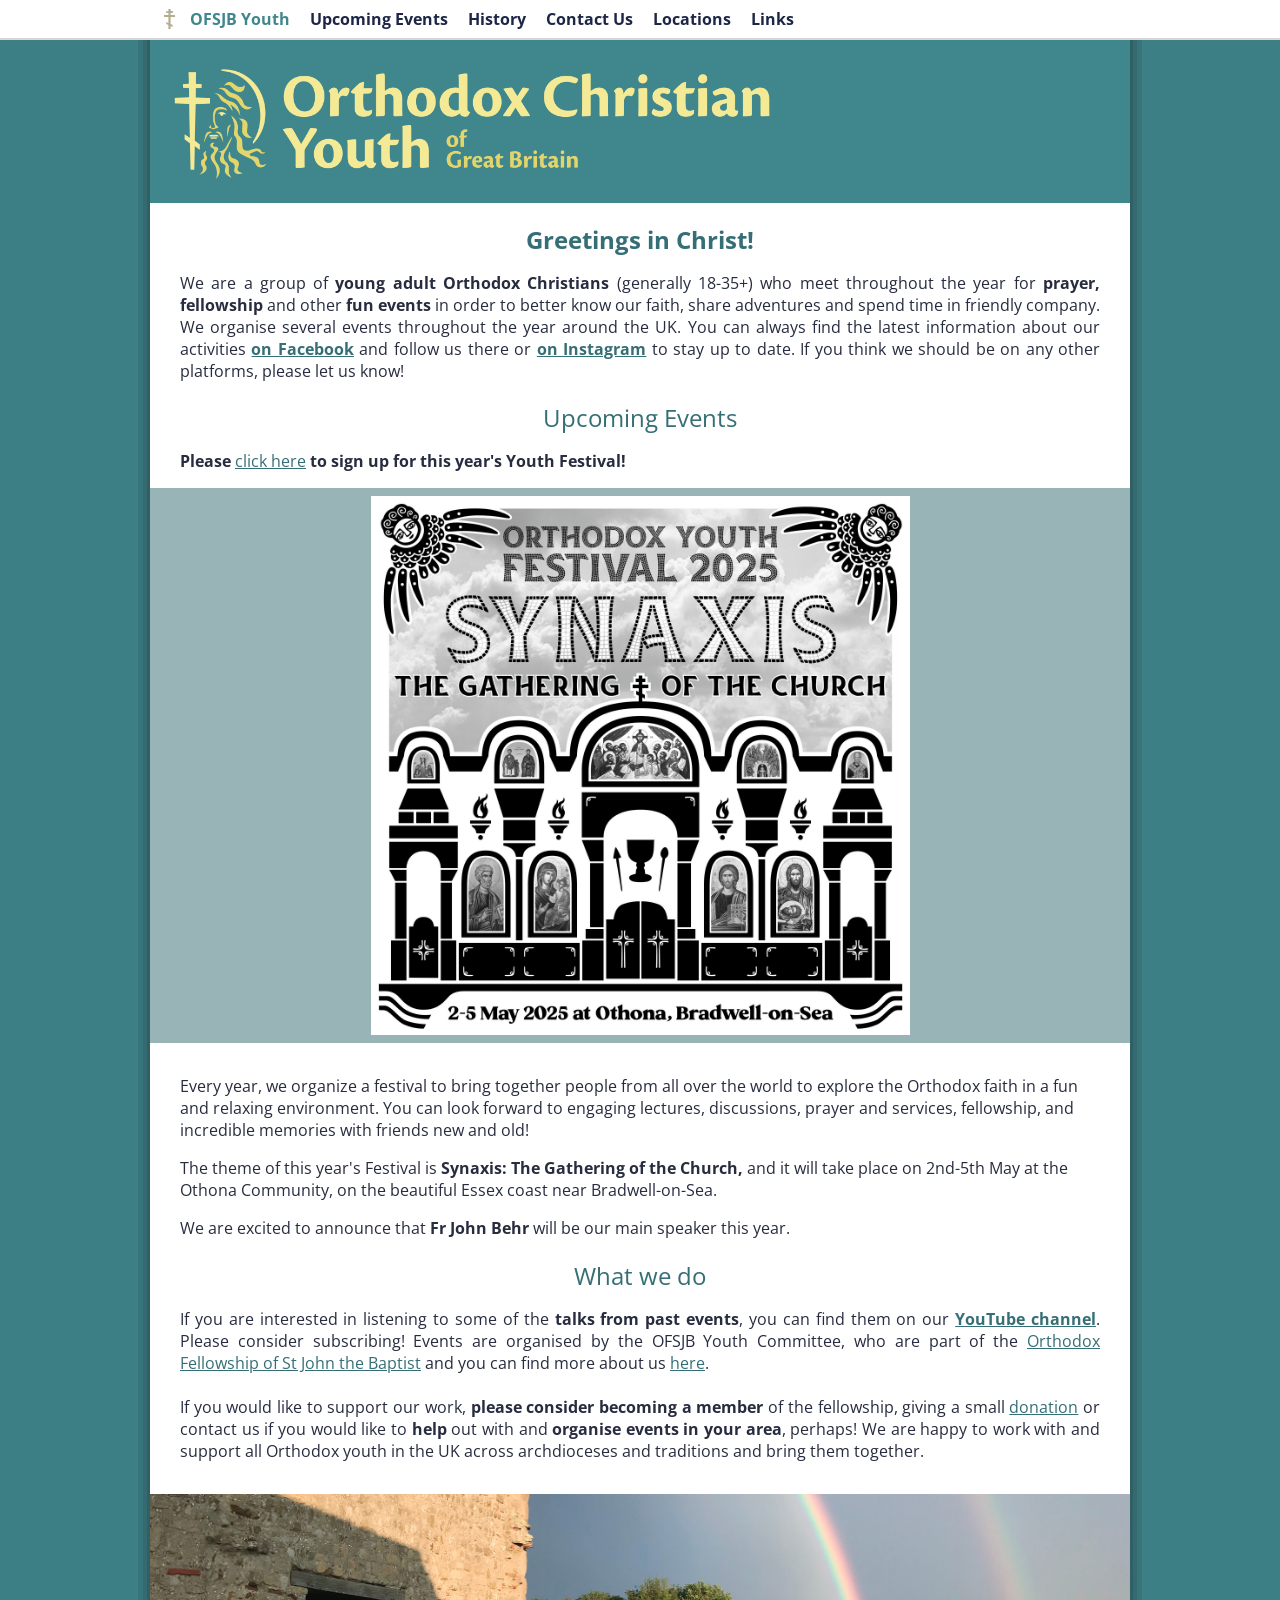
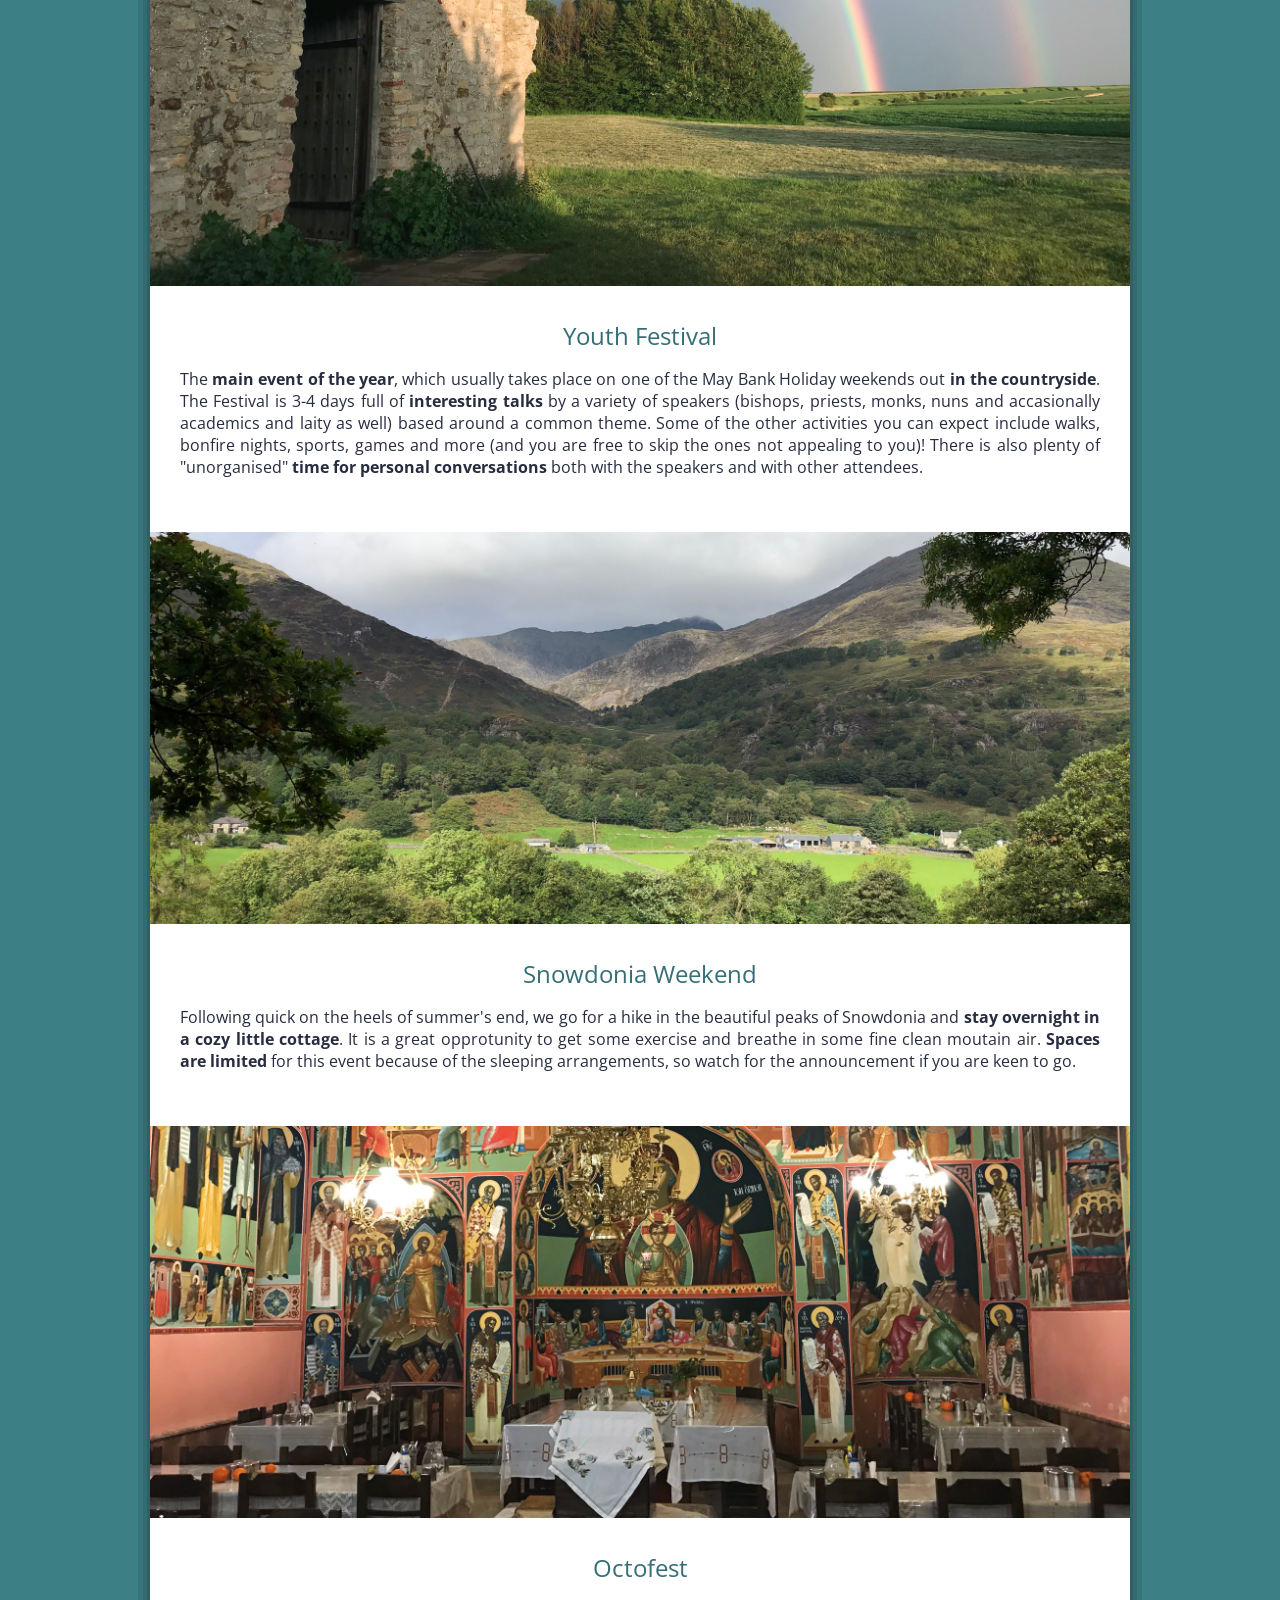
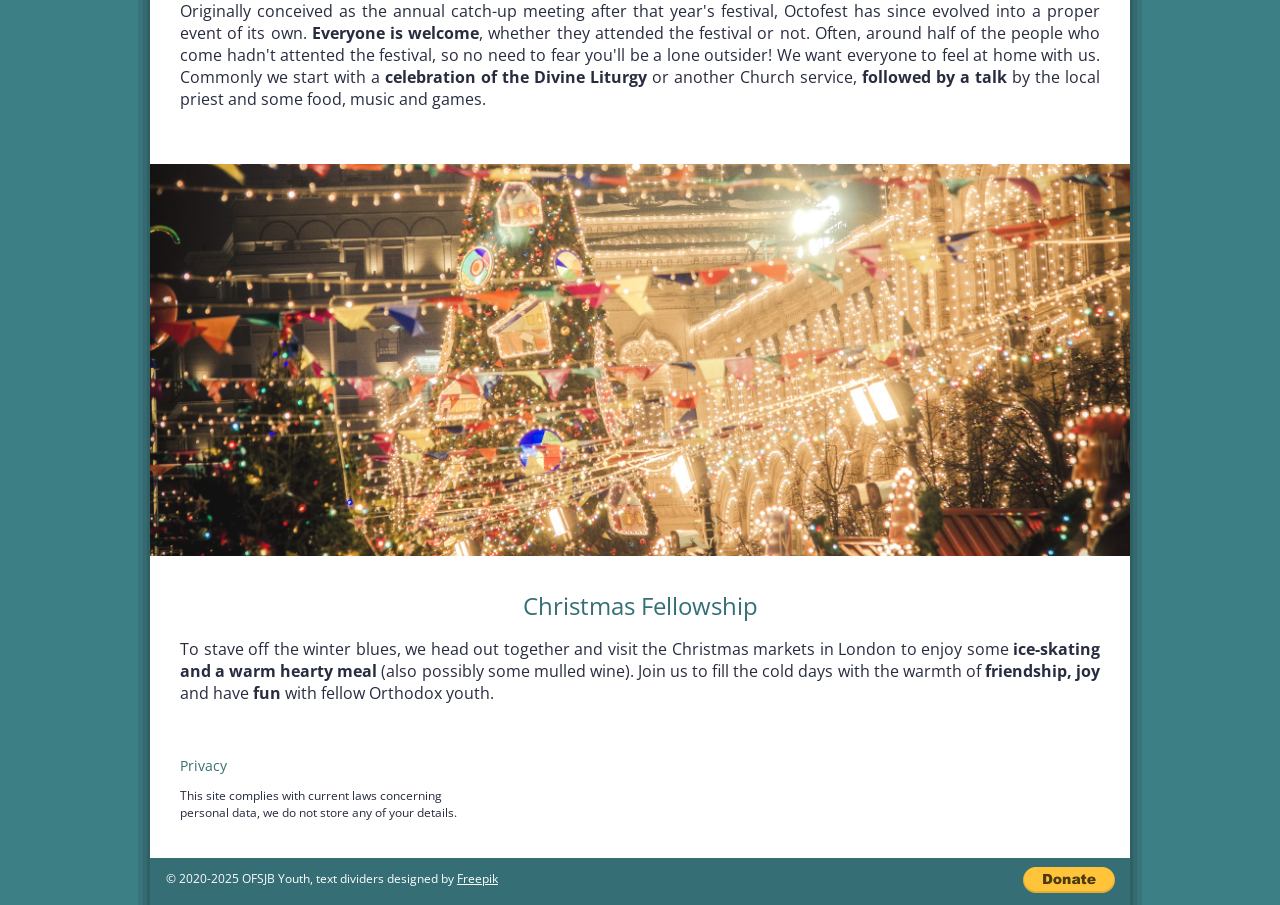
==== index.html @ 5ccb04bb "Add 2025 festival details" ====
<!DOCTYPE html>

<html>
  <head>
    <title>Orthodox Christian Youth of Britain</title>
    <link rel="icon" type="image/png" href="fav_180.png" />
    <link
      rel="stylesheet"
      href="https://fonts.googleapis.com/css?family=Open+Sans:400,400i,700,700i"
    />
    <link rel="stylesheet" href="styles.css" />
    <meta name="viewport" content="width=device-width, initial-scale=1.0" />
  </head>

  <body>
    <div id="scrollUp" class="scroll_point"></div>
    <div class="navbar_stretch">
      <p>Transparent.</p>
    </div>

    <div class="page_width">
      <div class="navbar">
        <img
          src="gold_cross.svg"
          alt=""
          height="20px"
          width="auto"
          class="orthodox_cross"
        />
        <a href="#scrollUp" class="active"><strong>OFSJB Youth</strong></a>
        <a href="upcoming.html"><strong>Upcoming Events</strong></a>
        <a href="past.html"><strong>History</strong></a>
        <a href="contact.html"><strong>Contact Us</strong></a>
        <a href="locations.html"><strong>Locations</strong></a>
        <a href="links.html"><strong>Links</strong></a>
      </div>

      <div class="main_banner">
        <img
          class="main_banner"
          src="banner_youth.png"
          alt="Youth Banner"
          height="62%"
          width="62%"
        />
      </div>

      <h2>
        <strong>Greetings in Christ!</strong>
      </h2>

      <p class="justified_text">
        We are a group of
        <strong>young adult Orthodox Christians</strong> (generally 18-35+) who
        meet throughout the year for <strong>prayer, fellowship</strong> and
        other <strong>fun events</strong> in order to better know our faith,
        share adventures and spend time in friendly company. We organise several
        events throughout the year around the UK. You can always find the latest
        information about our activities
        <a href="https://www.facebook.com/OFSJByouth"
          ><strong>on Facebook</strong></a
        >
        and follow us there or
        <a href="https://www.instagram.com/orthodoxyouthuk"
          ><strong>on Instagram</strong></a
        >
        to stay up to date. If you think we should be on any other platforms,
        please let us know!
      </p>

      <h2>Upcoming Events</h2>

      <p>
        <strong>Please <a href="https://link.ofsjb.org/OYF25-signup">click here</a> to sign up for this year's Youth Festival!</strong>
      </p>
      <div class="img-flex">
        <img
          src="fest2025_poster.png"
          alt="2025 Youth Festival poster"
          height="auto"
          width="55%"
        />
      </div>

      <p>
        Every year, we organize a festival to bring together people from all over the world to explore the Orthodox faith in a fun and relaxing environment. You can look forward to engaging lectures, discussions, prayer and services, fellowship, and incredible memories with friends new and old!
      </p>
      <p>
        The theme of this year's Festival is <strong>Synaxis: The Gathering of the Church,</strong> and it will take place on 2nd-5th May at the Othona Community, on the beautiful Essex coast near Bradwell-on-Sea.
      </p>
      <p>
        We are excited to announce that <strong>Fr John Behr</strong> will be our main speaker this year.
      </p>

      <div class="clearfix"></div>

      <h2>What we do</h2>

      <p class="justified_text">
        If you are interested in listening to some of the
        <strong>talks from past events</strong>, you can find them on our
        <a href="https://www.youtube.com/OFSJBYouthUK"
          ><strong>YouTube channel</strong></a
        >. Please consider subscribing! Events are organised by the OFSJB Youth
        Committee, who are part of the
        <a href="https://www.forerunner.org.uk"
          >Orthodox Fellowship of St John the Baptist</a
        >
        and you can find more about us
        <a href="contact.html">here</a>.<br /><br />

        If you would like to support our work,
        <strong>please consider becoming a member</strong> of the fellowship,
        giving a small
        <a
          href="https://paypal.me/ofsjb"
          target="_blank"
          rel="noopener noreferrer"
          >donation</a
        >
        or contact us if you would like to <strong>help</strong> out with and
        <strong>organise events in your area</strong>, perhaps! We are happy to
        work with and support all Orthodox youth in the UK across archdioceses
        and traditions and bring them together.
      </p>

      <div id="events" class="scroll_point"></div>

      <img
        class="full_width_image"
        src="chapel_rainbow.jpg"
        alt="Chapel Rainbow"
        height="100%"
        width="100%"
      />

      <h2>Youth Festival</h2>

      <p class="justified_text">
        The <strong>main event of the year</strong>, which usually takes place
        on one of the May Bank Holiday weekends out
        <strong>in the countryside</strong>. The Festival is 3-4 days full of
        <strong>interesting talks</strong> by a variety of speakers (bishops,
        priests, monks, nuns and accasionally academics and laity as well) based
        around a common theme. Some of the other activities you can expect
        include walks, bonfire nights, sports, games and more (and you are free
        to skip the ones not appealing to you)! There is also plenty of
        "unorganised" <strong>time for personal conversations</strong> both with
        the speakers and with other attendees.
      </p>

      <br />

      <img
        class="full_width_image"
        src="snowdonia_view.jpg"
        alt="Snowdonia View"
        height="100%"
        width="100%"
      />

      <h2>Snowdonia Weekend</h2>

      <p class="justified_text">
        Following quick on the heels of summer's end, we go for a hike in the
        beautiful peaks of Snowdonia and
        <strong>stay overnight in a cozy little cottage</strong>. It is a great
        opprotunity to get some exercise and breathe in some fine clean moutain
        air. <strong>Spaces are limited</strong> for this event because of the
        sleeping arrangements, so watch for the announcement if you are keen to
        go.
      </p>

      <br />

      <img
        class="full_width_image"
        src="trapeza_hall.jpg"
        alt="Trapeza Hall"
        height="100%"
        width="100%"
      />

      <h2>Octofest</h2>

      <p class="justified_text">
        Originally conceived as the annual catch-up meeting after that year's
        festival, Octofest has since evolved into a proper event of its own.
        <strong>Everyone is welcome</strong>, whether they attended the festival
        or not. Often, around half of the people who come hadn't attented the
        festival, so no need to fear you'll be a lone outsider! We want everyone
        to feel at home with us. Commonly we start with a
        <strong>celebration of the Divine Liturgy</strong> or another Church
        service, <strong>followed by a talk</strong> by the local priest and
        some food, music and games.
      </p>

      <br />

      <img
        class="full_width_image"
        src="christmas_market.jpg"
        alt="Christmas Market"
        height="100%"
        width="100%"
      />

      <h2>Christmas Fellowship</h2>

      <p class="justified_text">
        To stave off the winter blues, we head out together and visit the
        Christmas markets in London to enjoy some
        <strong>ice-skating and a warm hearty meal</strong> (also possibly some
        mulled wine). Join us to fill the cold days with the warmth of
        <strong>friendship, joy</strong> and have <strong>fun</strong> with
        fellow Orthodox youth.
      </p>

      <br />

      <h4>Privacy</h4>

      <p class="small_print">
        This site complies with current laws concerning personal data, we do not
        store any of your details.
        <br /><br />
      </p>

      <div class="clearfix"></div>
    </div>

    <footer>
      <form
        action="https://paypal.me/ofsjb"
        method="post"
        target="_blank"
        rel="noopener noreferrer"
      >
        <input type="hidden" name="cmd" value="_s-xclick" />
        <input type="hidden" name="hosted_button_id" value="PXXGD5W4G3EZQ" />
        <input
          type="image"
          src="donate_button.png"
          border="0"
          name="submit"
          alt="PayPal – The safer, easier way to pay online!"
          alt="Donate with PayPal button"
          width="92px"
        />
        <img
          alt=""
          border="0"
          src="https://www.paypal.com/en_GB/i/scr/pixel.gif"
          width="1"
          height="1"
          class="paypal_1x1"
        />
      </form>

      <div class="lower_banner_text">
        <p>
          © 2020-2025 OFSJB Youth, text dividers designed by
          <a
            href="https://www.freepik.com/free-vector/page-dividers-collection-without-background_2385272.htm"
          >
            Freepik
          </a>
        </p>
      </div>
    </footer>
  </body>
</html>
---- styles.css ----
*
{
    background-color: #3C7f85;
    margin-bottom: 0;
}

body
{
    font-family: 'Open Sans',sans-serif;
    font-size: 16px;
    color: #272c3f;
    margin: 0;
    padding-top: 10px;
}

@media (max-width: 696px)
{
    body
    {
        padding-top: 48px;
    }
}

.page_width
{
    max-width: 980px;
    margin-left: auto;
    margin-right: auto;
    /*margin-top: 40px; Test - must add top padding to main banner.*/
    box-shadow: 3px 0px 0px 0px #2E6066, 7px 0px 0px 0px #356A70, 12px 0px 0px 0px #37757A, -3px 0px 0px 0px #2E6066, -7px 0px 0px 0px #356A70, -12px 0px 0px 0px #37757A;
    background-color: #fff;
}

a
{
    font-family: 'Open Sans',sans-serif;
    font-weight: 400;
    color: #356F75;
}

.cognito
{
    margin-top: 10px;
    margin-bottom: 10px;
    margin-left: auto;
    margin-right: auto;
    background-color: #fff;
    color: #fff;
}

.full_width_image
{
    margin-top: 32px;
    margin-bottom: 8px;
    margin-left: auto;
    margin-right: auto;
    min-width: 250px;
}

.center_image
{
    display: flex;
    justify-content: center;
    align-items: center;
    background-color: #fff;
}

.scroll_point
{
    margin-top: -44px;
    padding-top: 44px;
    background-color: transparent;
}

a,em,h1,h2,h3,h4,h5,img,p,strong
{
    background-color: #fff;
}

p
{
    padding-left: 30px;
    padding-right: 30px;
}

h1,h2,h3,h4
{
    padding-left: 30px;
    padding-right: 30px;
}

h1,h2
{
    text-align: center;
}

h1
{
    font-weight: 700;
    margin-top: 8px;
    font-size: 26px;
    color: #356F75;
}

h2
{
    font-size: 24px;
    color: #356F75;
}

h2,h3,h4,h5
{
    font-weight: 400;
}

h3
{
    font-size: 20px;
    color: #356F75;
    text-align: center;
    margin-top: 30px;
    margin-bottom: 8px;
}

h4
{
    font-size: 14px;
    color: #356F75;
    margin-top: 30px;
    margin-bottom: 0;
    text-align: left;
}

h5
{
    font-size: 17px;
    color: #356F75;
    text-align: center;
    margin-top: 16px;
}

.sub_h1
{
    text-align: center;
    margin-top: 0;
    margin-bottom: 30px;
    font-size: 20px;
    color: #356F75;
}

.letter
{
    font-size: 14px;
    padding-left: 80px;
    padding-right: 80px;
}

.orthodox_cross
{
    float: left;
    margin-left: 14px;
    margin-right: 5px;
    margin-top: 9px;
    z-index: 900 !important;
}

.navbar
{
    background-color: #fff;
    top: 0;
    max-width: 980px;
    position: fixed;
    z-index: 888;
}

.navbar_stretch
{
    background-color: #fff;
    top: 0;
    width: 100%;
    position: fixed;
    z-index: 880;
    border-bottom: 2px solid rgba(64,48,39,.2);
}

.navbar_stretch p
{
    opacity: 0;
}

.navbar a
{
    float: left;
    display: block;
    color: #1e2648;
    text-align: center;
    font-size: 16px;
    margin: 8px 10px;
    text-decoration: none;
}

@media (max-width: 500px)
{
    .navbar a
    {
        margin: 8px 5px;
    }
}

@media (max-width: 696px)
{
    .navbar
    {
        border-bottom: 2px solid rgba(64,48,39,.2);
    }
}

.navbar a:hover
{
    color: #356F75;
}

.active
{
    color: #40868D !important;
}

.main_banner
{
    background-color: #40868D;
    padding-bottom: 8px;
    padding-top: 26px;
    padding-left: 10px;
}

.main_banner img
{
    width: 92%;
    max-width: 604px;
}

.text_left
{
    text-align: left;
}

.justified_text
{
    text-align: justify;
    padding-right: 30px;
    font-size: 16px;
}

.text_left_top
{
    text-align: left;
    margin-top: 16px;
}

.text_left_stretch_right
{
    text-align: left;
}

.poster_image
{
    border: 6px solid #fff;
    box-shadow: 0px 0px 3px 0px #888;
    margin: 0px 20px 10px 30px;
    float: left;
    min-width: 190px;
}

@media (max-width: 880px)
{
    .poster_image
    {
        height: 55%;
        width: 55%;
    }
}

@media (max-width: 730px)
{
    .poster_image
    {
        margin: 20px 20px 10px 30px;
        float: none;
        height: 70%;
        width: 70%;
    }
}

.small_print
{
    font-size: 12px;
    padding-bottom: 0px;
    margin-bottom: 20px;
    width: 30%;
    min-width: 200px;
    float: left;
}

footer
{
    max-width: 980px;
    margin-left: auto;
    margin-right: auto;
    background-color: #356F75;
    box-shadow: 3px 0px 0px 0px #2E6066, 7px 0px 0px 0px #356A70, 12px 0px 0px 0px #37757A, -3px 0px 0px 0px #2E6066, -7px 0px 0px 0px #356A70, -12px 0px 0px 0px #37757A;
}

footer a,footer p
{
    background-color: transparent;
}

form
{
    float: right;
    margin-right: 10px;
    margin-top: 9px;
    padding: 0;
    background-color: #356F75;
}

input
{
    background-color: #356F75;
}

.paypal_1x1
{
    opacity: 0;
}

.lower_banner_text p,.lower_banner_text a
{
    font-size: 12px;
    background-color: #356F75;
    color: #fff;
    text-align: left;
    padding-top: 12px;
    padding-bottom: 18px;
    margin-bottom: 0;
    margin-top: 0px;
}

.lower_banner_text a
{
    background-color: transparent;
}

.lower_banner_text p
{
    padding-left: 16px;
}


.img-flex
{
    display: inline-flex;
    flex-direction: row;
    gap: 1rem;
    justify-content: space-evenly;
    margin: 1rem 0;
    padding: 0.5rem 0;
    background: rgba(53, 106, 112, 0.5);
}

.img-with-button-container
{
    position: relative;
}

.img-with-button-container:hover .img-with-button-overlay {
    display: block;
    background: rgba(0, 0, 0, .3);
}

.img-with-button-overlay
{
    position: absolute;
    top: 0;
    left: 0;
    width: 100%;
    height: 100%;
    background: rgba(0, 0, 0, 0);
    transition: background 0.5s ease;
}

.img-with-button-button {
    position: absolute;
    width: fit-content;
    height: fit-content;
    left: auto;
    right: auto;
    top: 50%;
    bottom: auto;
    text-align: center;
    opacity: 0;
    transition: opacity .35s ease;
    padding: 10px;
}

.img-with-button-button a {
    width: 200px;
    padding: 12px 48px;
    text-align: center;
    color: white;
    border: solid 2px white;
    z-index: 10;
}

.img-with-button-container:hover .img-with-button-button {
    opacity: 1;
}

#counter
{
    padding-left: 30px;
    padding-right: 30px;
    text-align: right;
    background-color: #fff;
}

.clearfix
{
    background-color: #fff;
}

.clearfix::after
{
    content: "";
    clear: both;
    display: table;
}

.button {
    appearance: none;
    background-color: #FAFBFC;
    border: 1px solid rgba(27, 31, 35, 0.15);
    border-radius: 6px;
    box-shadow: rgba(27, 31, 35, 0.04) 0 1px 0, rgba(255, 255, 255, 0.25) 0 1px 0 inset;
    box-sizing: border-box;
    color: #24292E;
    cursor: pointer;
    font-family: -apple-system, system-ui, "Segoe UI", Helvetica, Arial, sans-serif, "Apple Color Emoji", "Segoe UI Emoji";
    font-size: 14px;
    font-weight: 500;
    line-height: 20px;
    list-style: none;
    padding: 6px 16px;
    transition: background-color 0.2s cubic-bezier(0.3, 0, 0.5, 1);
    user-select: none;
    -webkit-user-select: none;
    touch-action: manipulation;
    vertical-align: middle;
    white-space: nowrap;
    word-wrap: break-word;
}

.button:hover {
    background-color: #F3F4F6;
    text-decoration: none;
    transition-duration: 0.1s;
}

.button:disabled {
    background-color: #FAFBFC;
    border-color: rgba(27, 31, 35, 0.15);
    color: #959DA5;
    cursor: default;
}

.button:active {
    background-color: #EDEFF2;
    box-shadow: rgba(225, 228, 232, 0.2) 0 1px 0 inset;
    transition: none 0s;
}

.button:focus {
    outline: 1px transparent;
}

.button:before {
    display: none;
}

.button:-webkit-details-marker {
    display: none;
}

.history__speakers-list {
    background: unset;
    list-style: none;
}

.history__speakers-list > * {
    background: unset;
}
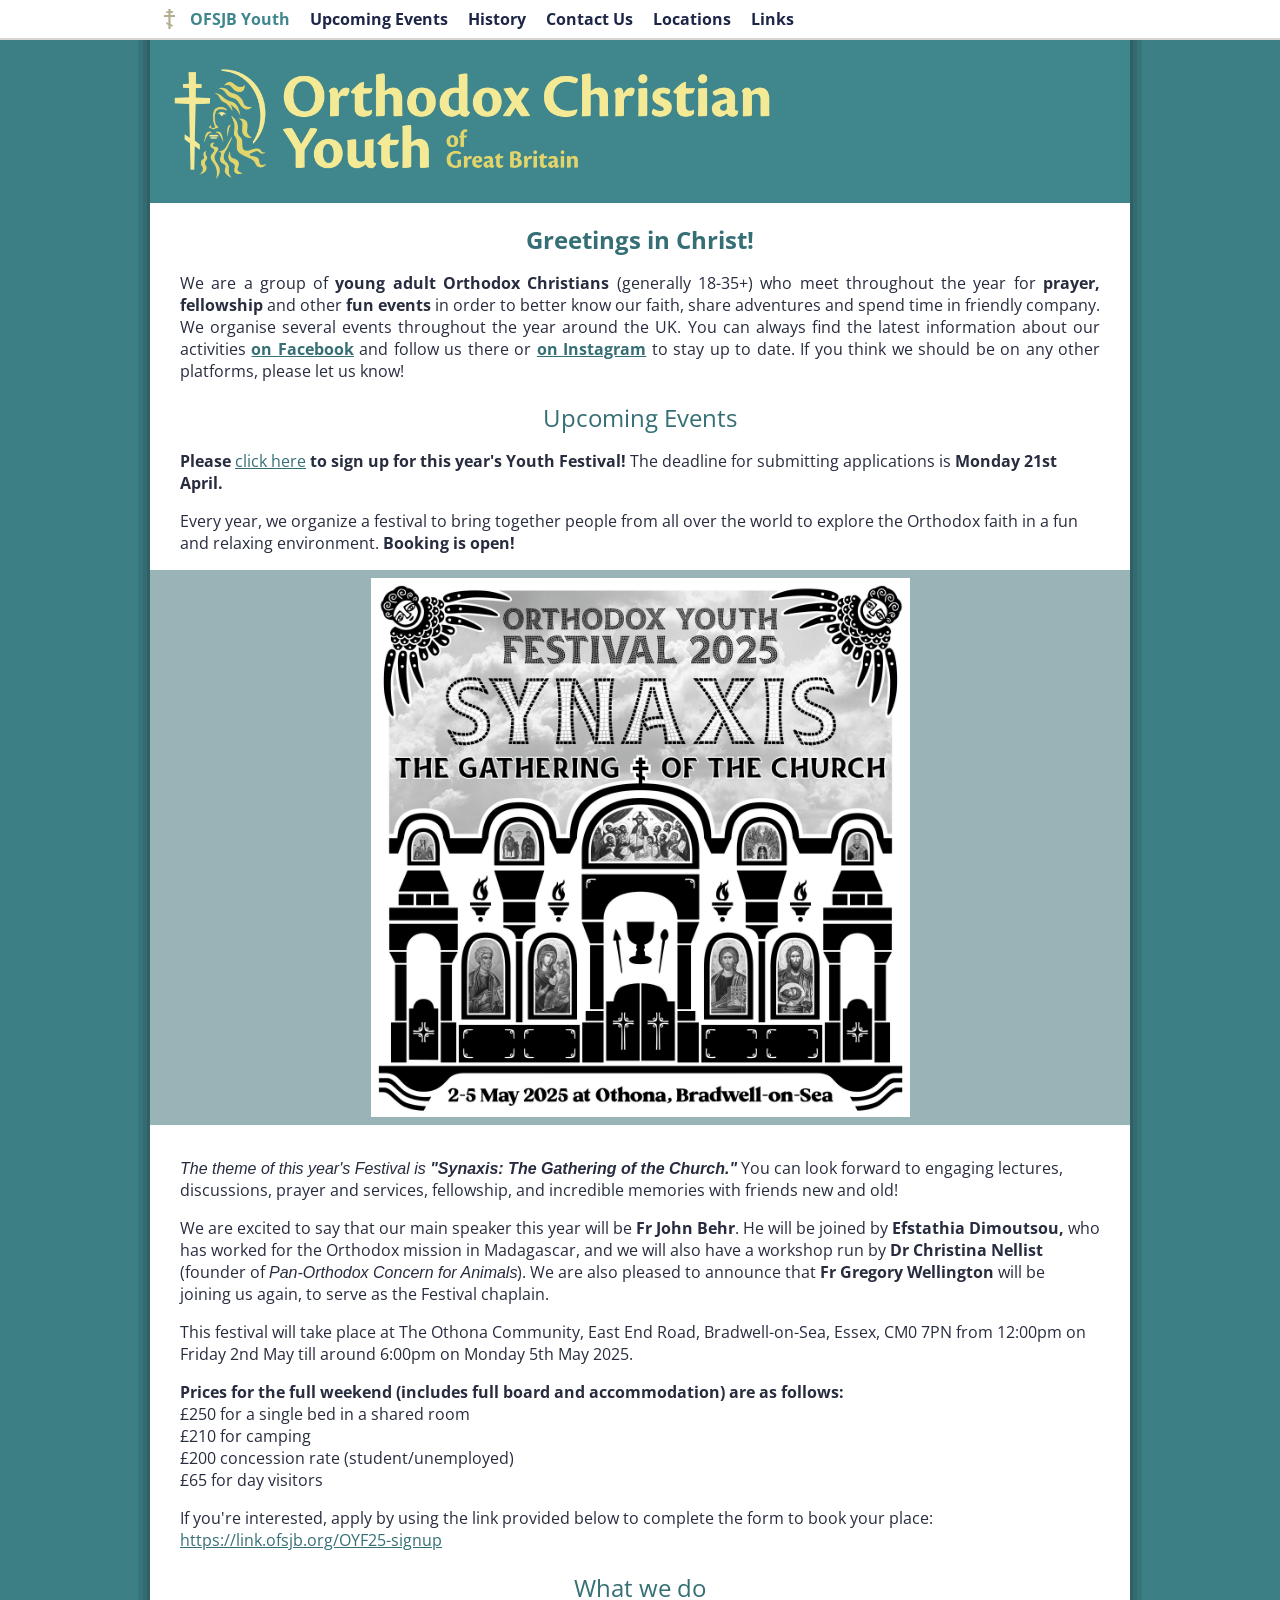
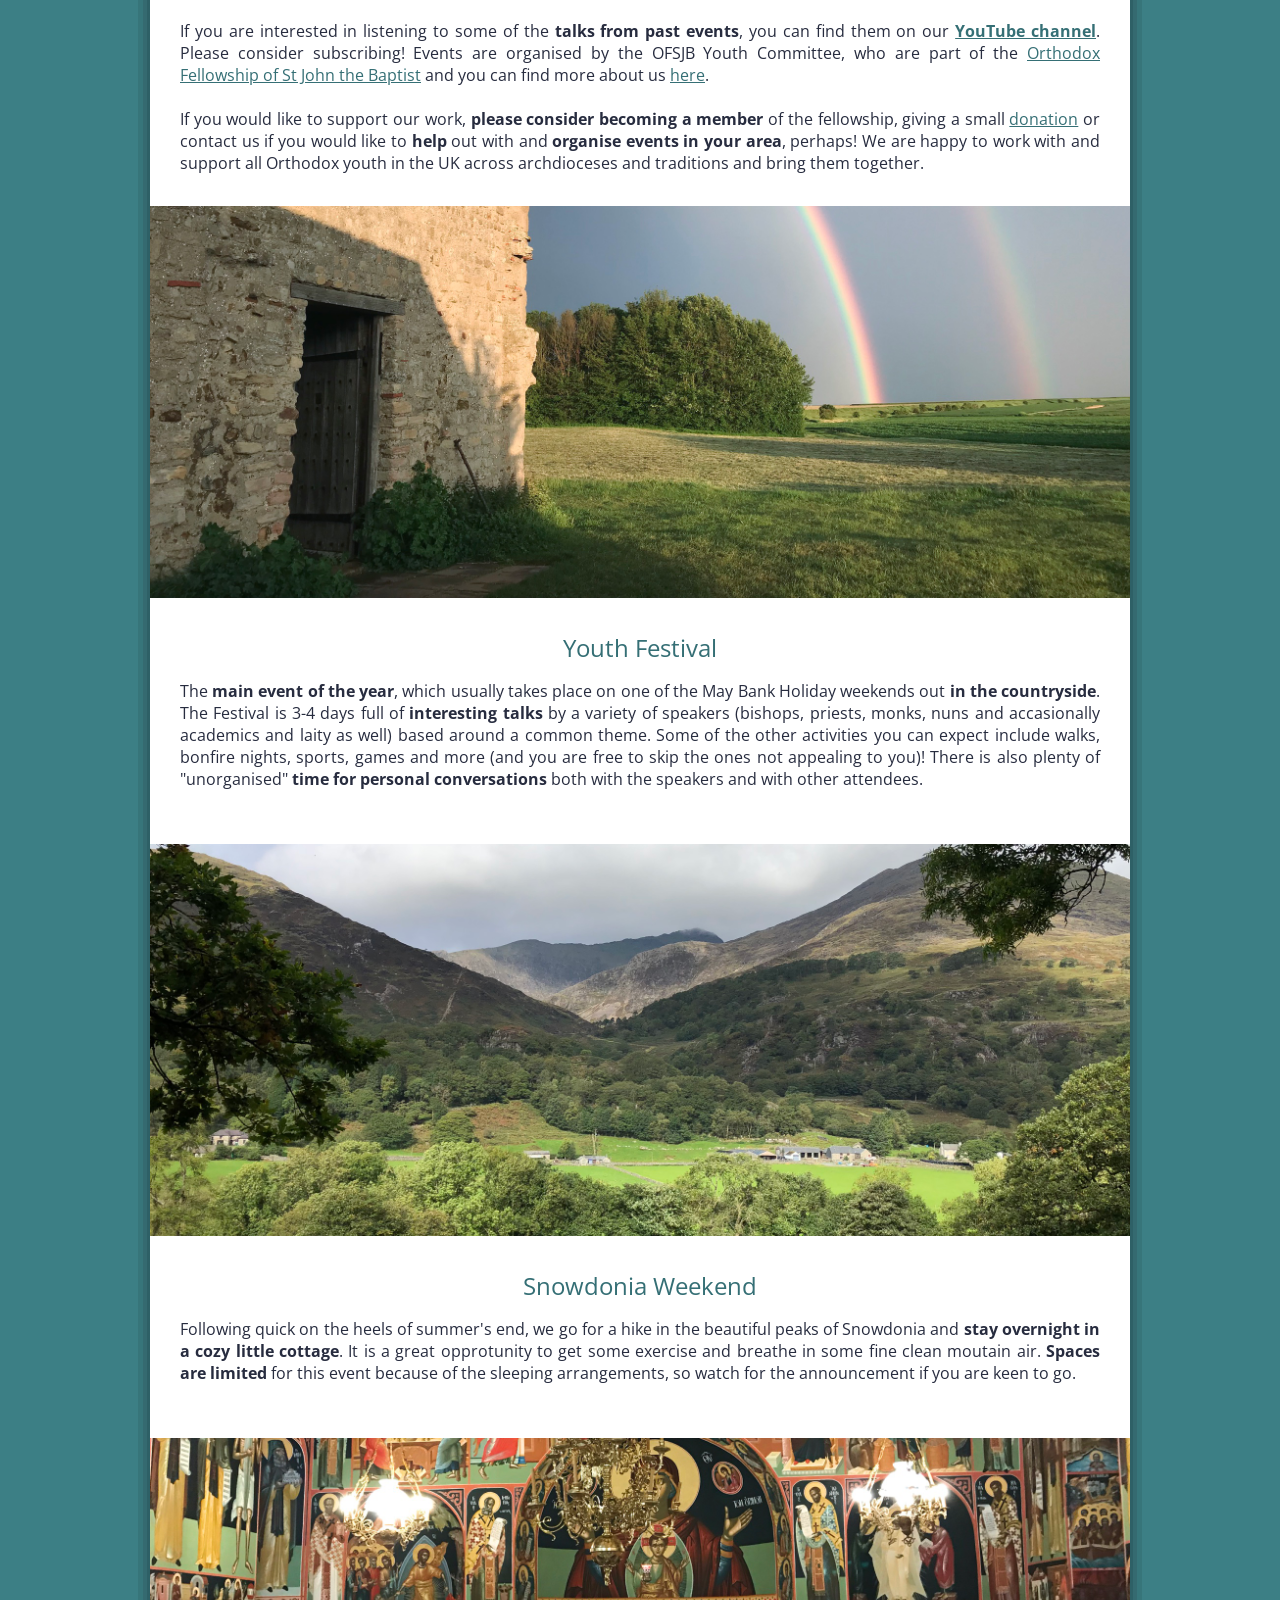
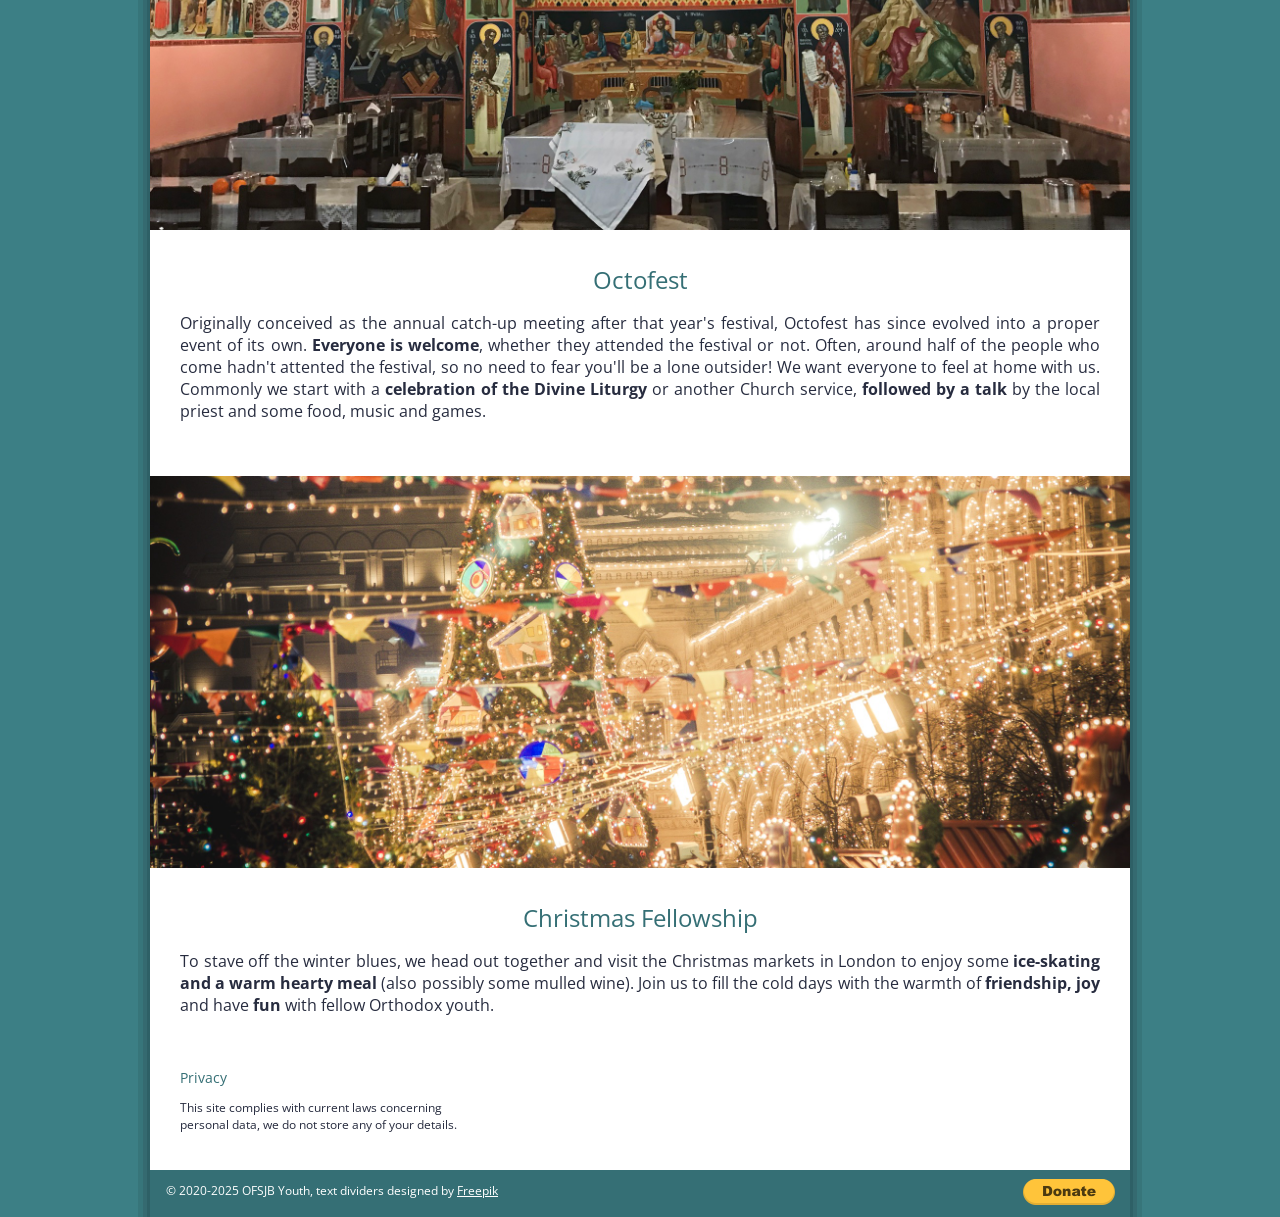
==== commit 5a0d9b35: "Add additional 2025 festival details to upcoming page (#1)" ====
--- a/index.html
+++ b/index.html
@@ -71,25 +71,36 @@
       <h2>Upcoming Events</h2>
 
       <p>
-        <strong>Please <a href="https://link.ofsjb.org/OYF25-signup">click here</a> to sign up for this year's Youth Festival!</strong>
+        <strong>Please <a href="https://link.ofsjb.org/OYF25-signup" target="_blank">click here</a> to sign up for this year's Youth Festival!</strong> The deadline for submitting applications is <strong>Monday 21st April.</strong><br>
+      </p>
+      <p>
+          Every year, we organize a festival to bring together people from all over the world to explore the Orthodox faith in a fun and relaxing environment. <strong>Booking is open!</strong>
       </p>
       <div class="img-flex">
-        <img
-          src="fest2025_poster.png"
-          alt="2025 Youth Festival poster"
-          height="auto"
-          width="55%"
-        />
-      </div>
-
-      <p>
-        Every year, we organize a festival to bring together people from all over the world to explore the Orthodox faith in a fun and relaxing environment. You can look forward to engaging lectures, discussions, prayer and services, fellowship, and incredible memories with friends new and old!
-      </p>
-      <p>
-        The theme of this year's Festival is <strong>Synaxis: The Gathering of the Church,</strong> and it will take place on 2nd-5th May at the Othona Community, on the beautiful Essex coast near Bradwell-on-Sea.
-      </p>
-      <p>
-        We are excited to announce that <strong>Fr John Behr</strong> will be our main speaker this year.
+          <img
+            src="fest2025_poster.png"
+            alt="2025 Youth Festival poster"
+            height="auto"
+            width="55%"
+          />
+      </div>
+      <p>
+          <em>The theme of this year's Festival is<strong> "Synaxis: The Gathering of the Church."</strong></em> You can look forward to engaging lectures, discussions, prayer and services, fellowship, and incredible memories with friends new and old!
+      </p>
+      <p>
+          We are excited to say that our main speaker this year will be <strong>Fr John Behr</strong>. He will be joined by <strong>Efstathia Dimoutsou,</strong> who has worked for the Orthodox mission in Madagascar, and we will also have a workshop run by <strong>Dr Christina Nellist</strong> (founder of <em>Pan-Orthodox Concern for Animals</em>). We are also pleased to announce that <strong>Fr Gregory Wellington</strong> will be joining us again, to serve as the Festival chaplain.
+      </p>
+      <p>
+          This festival will take place at The Othona Community, East End Road, Bradwell-on-Sea, Essex, CM0 7PN from 12:00pm on Friday 2nd May till around 6:00pm on Monday 5th May 2025.
+      </p>
+      <p><strong>Prices for the full weekend (includes full board and accommodation) are as follows:</strong><br>
+          £250 for a single bed in a shared room<br>
+          £210 for camping<br>
+          £200 concession rate (student/unemployed)<br>
+          £65 for day visitors
+      </p>
+      <p>If you're interested, apply by using the link provided below to complete the form to book your place:<br>
+          <a href="https://link.ofsjb.org/OYF25-signup" target="_blank">https://link.ofsjb.org/OYF25-signup</a>
       </p>
 
       <div class="clearfix"></div>
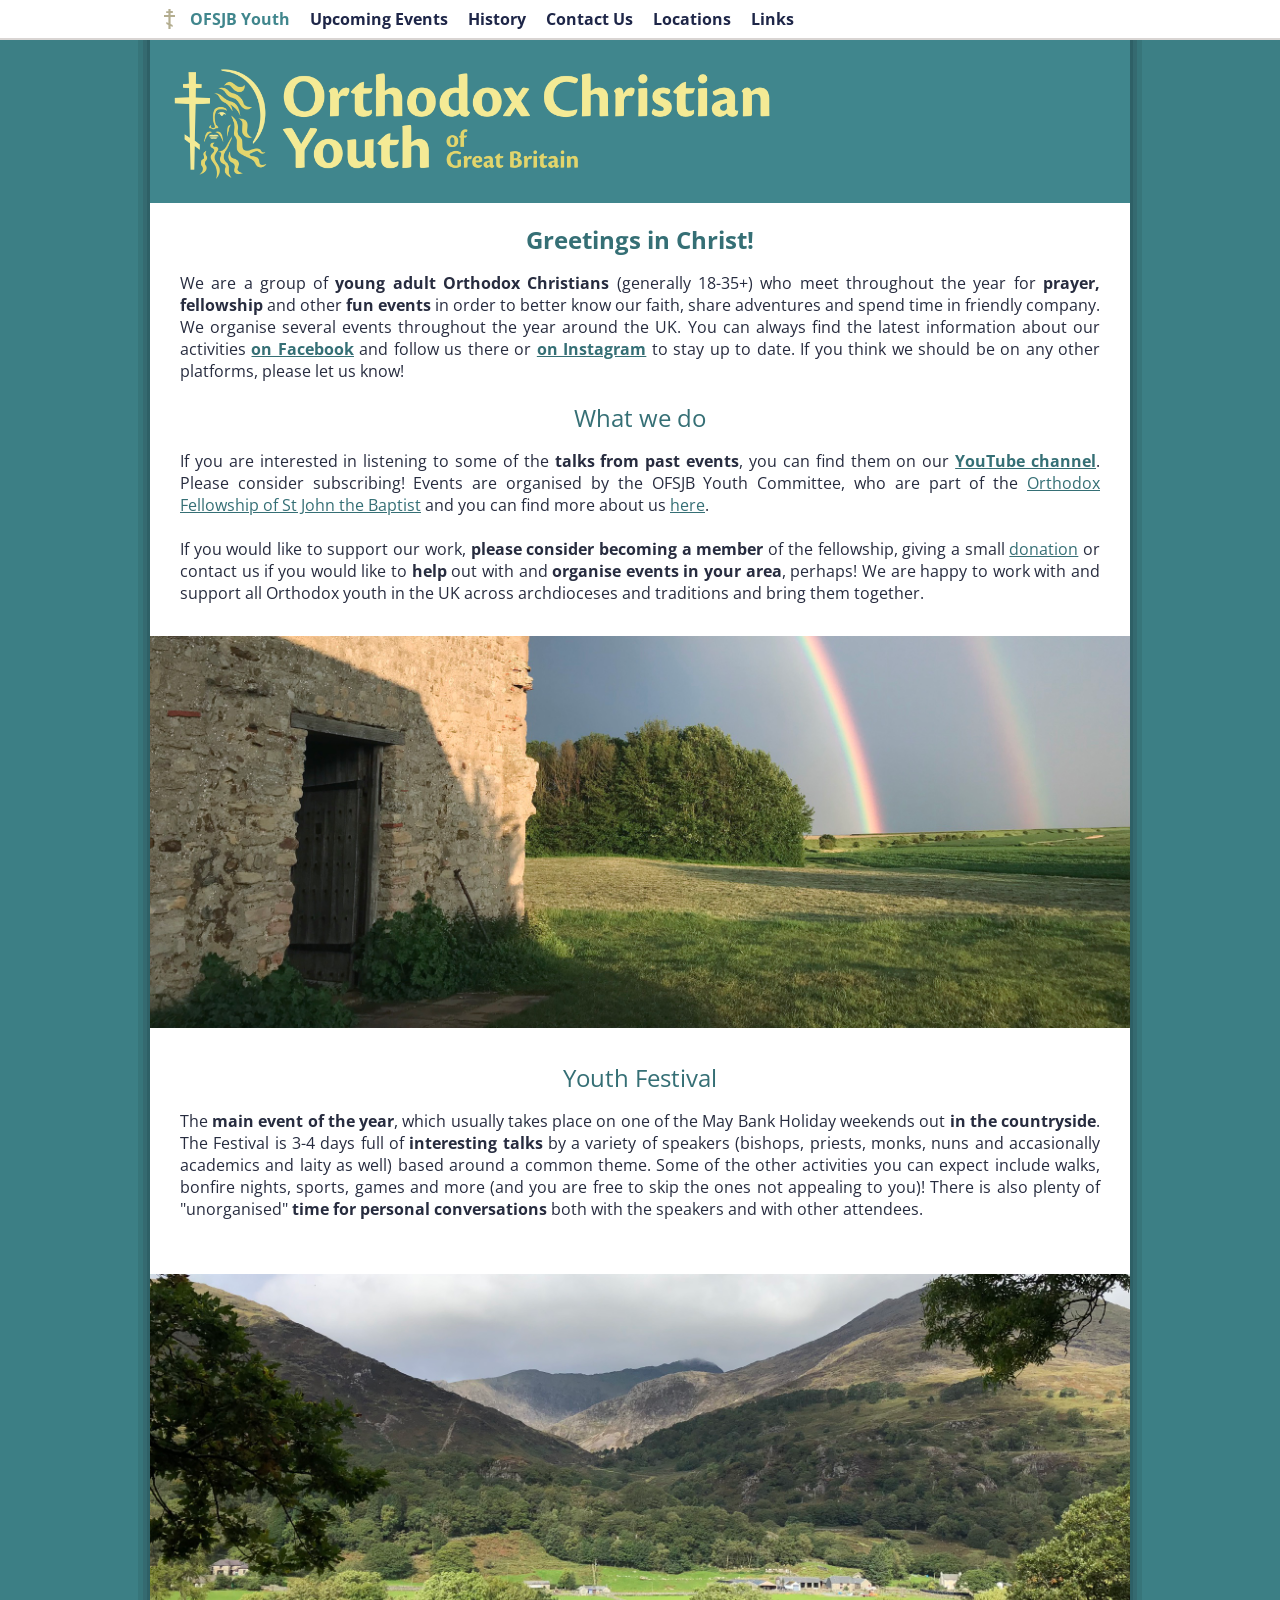
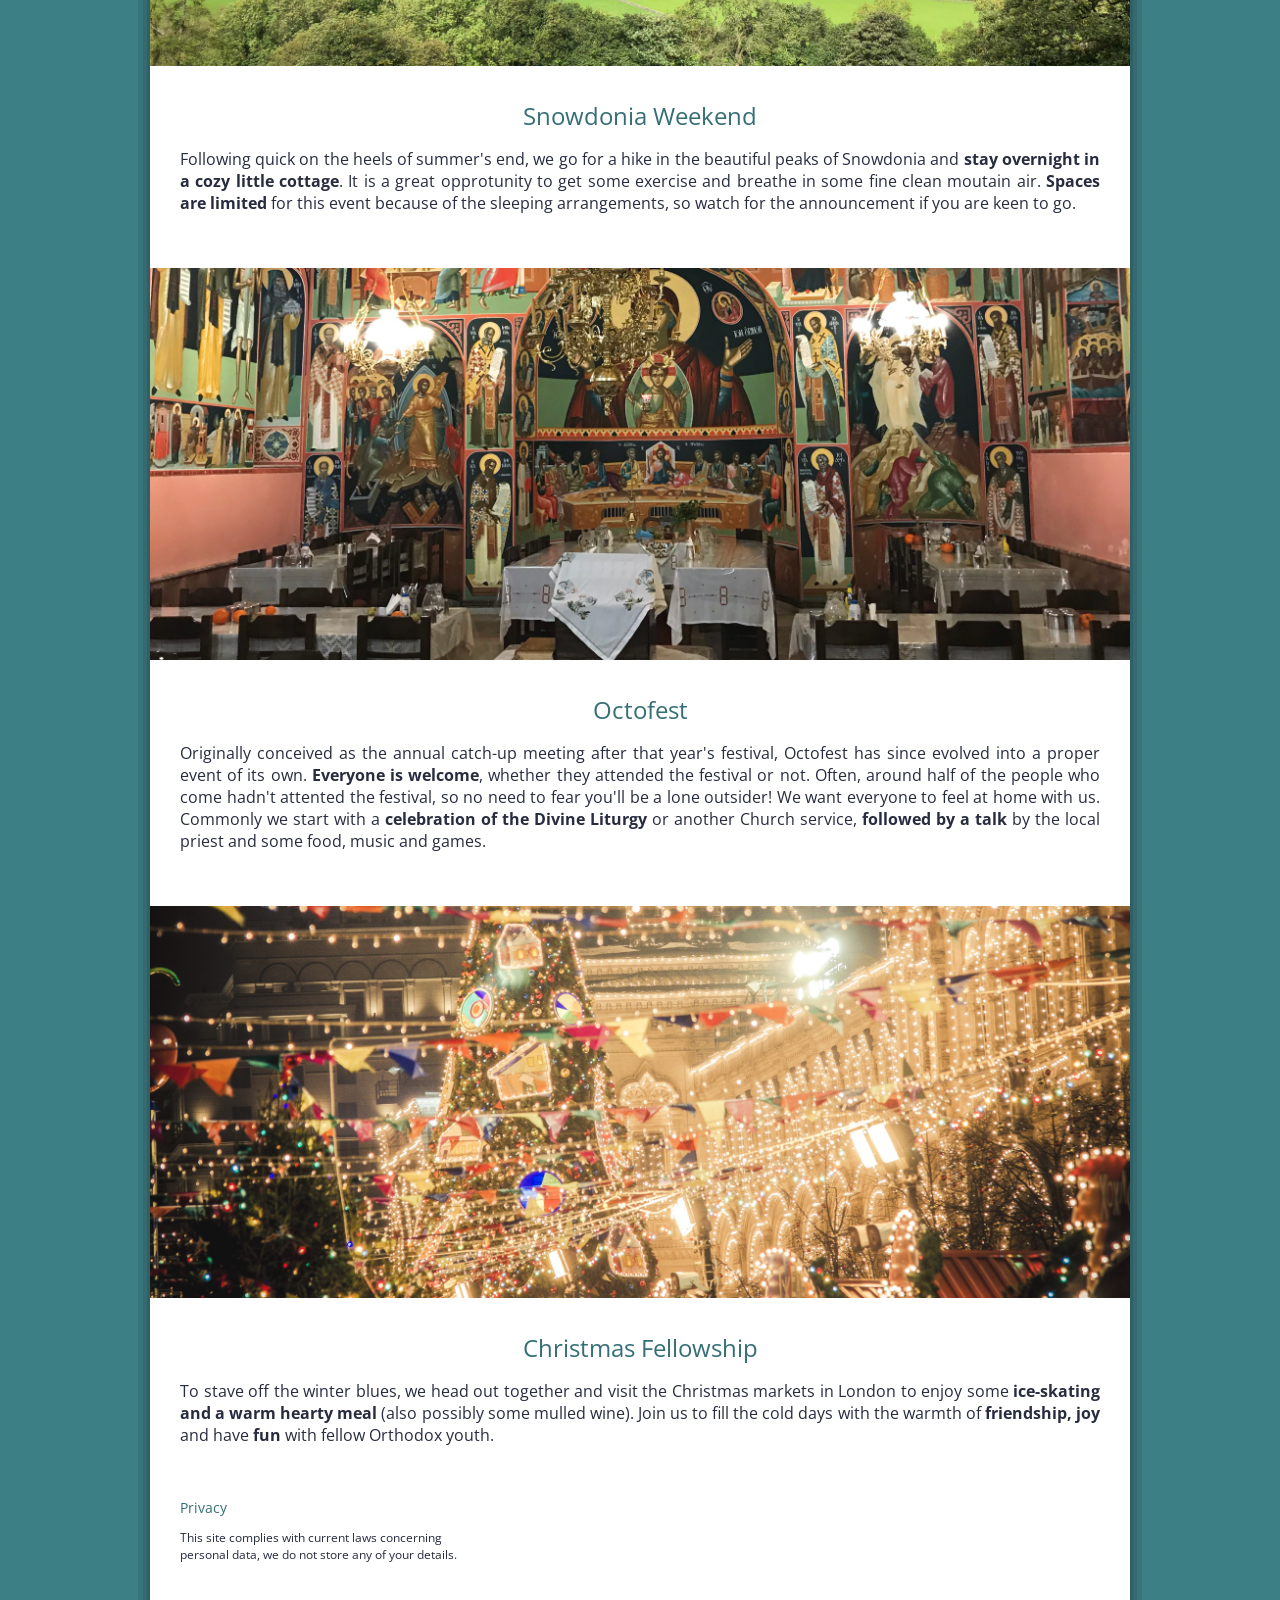
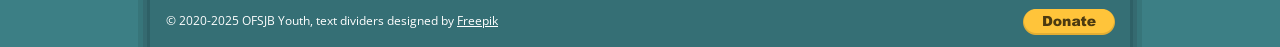
==== commit c474e1dd: "Add 2025 festival to list of past events" ====
--- a/index.html
+++ b/index.html
@@ -67,43 +67,6 @@
         to stay up to date. If you think we should be on any other platforms,
         please let us know!
       </p>
-
-      <h2>Upcoming Events</h2>
-
-      <p>
-        <strong>Please <a href="https://link.ofsjb.org/OYF25-signup" target="_blank">click here</a> to sign up for this year's Youth Festival!</strong> The deadline for submitting applications is <strong>Monday 21st April.</strong><br>
-      </p>
-      <p>
-          Every year, we organize a festival to bring together people from all over the world to explore the Orthodox faith in a fun and relaxing environment. <strong>Booking is open!</strong>
-      </p>
-      <div class="img-flex">
-          <img
-            src="fest2025_poster.png"
-            alt="2025 Youth Festival poster"
-            height="auto"
-            width="55%"
-          />
-      </div>
-      <p>
-          <em>The theme of this year's Festival is<strong> "Synaxis: The Gathering of the Church."</strong></em> You can look forward to engaging lectures, discussions, prayer and services, fellowship, and incredible memories with friends new and old!
-      </p>
-      <p>
-          We are excited to say that our main speaker this year will be <strong>Fr John Behr</strong>. He will be joined by <strong>Efstathia Dimoutsou,</strong> who has worked for the Orthodox mission in Madagascar, and we will also have a workshop run by <strong>Dr Christina Nellist</strong> (founder of <em>Pan-Orthodox Concern for Animals</em>). We are also pleased to announce that <strong>Fr Gregory Wellington</strong> will be joining us again, to serve as the Festival chaplain.
-      </p>
-      <p>
-          This festival will take place at The Othona Community, East End Road, Bradwell-on-Sea, Essex, CM0 7PN from 12:00pm on Friday 2nd May till around 6:00pm on Monday 5th May 2025.
-      </p>
-      <p><strong>Prices for the full weekend (includes full board and accommodation) are as follows:</strong><br>
-          £250 for a single bed in a shared room<br>
-          £210 for camping<br>
-          £200 concession rate (student/unemployed)<br>
-          £65 for day visitors
-      </p>
-      <p>If you're interested, apply by using the link provided below to complete the form to book your place:<br>
-          <a href="https://link.ofsjb.org/OYF25-signup" target="_blank">https://link.ofsjb.org/OYF25-signup</a>
-      </p>
-
-      <div class="clearfix"></div>
 
       <h2>What we do</h2>
 
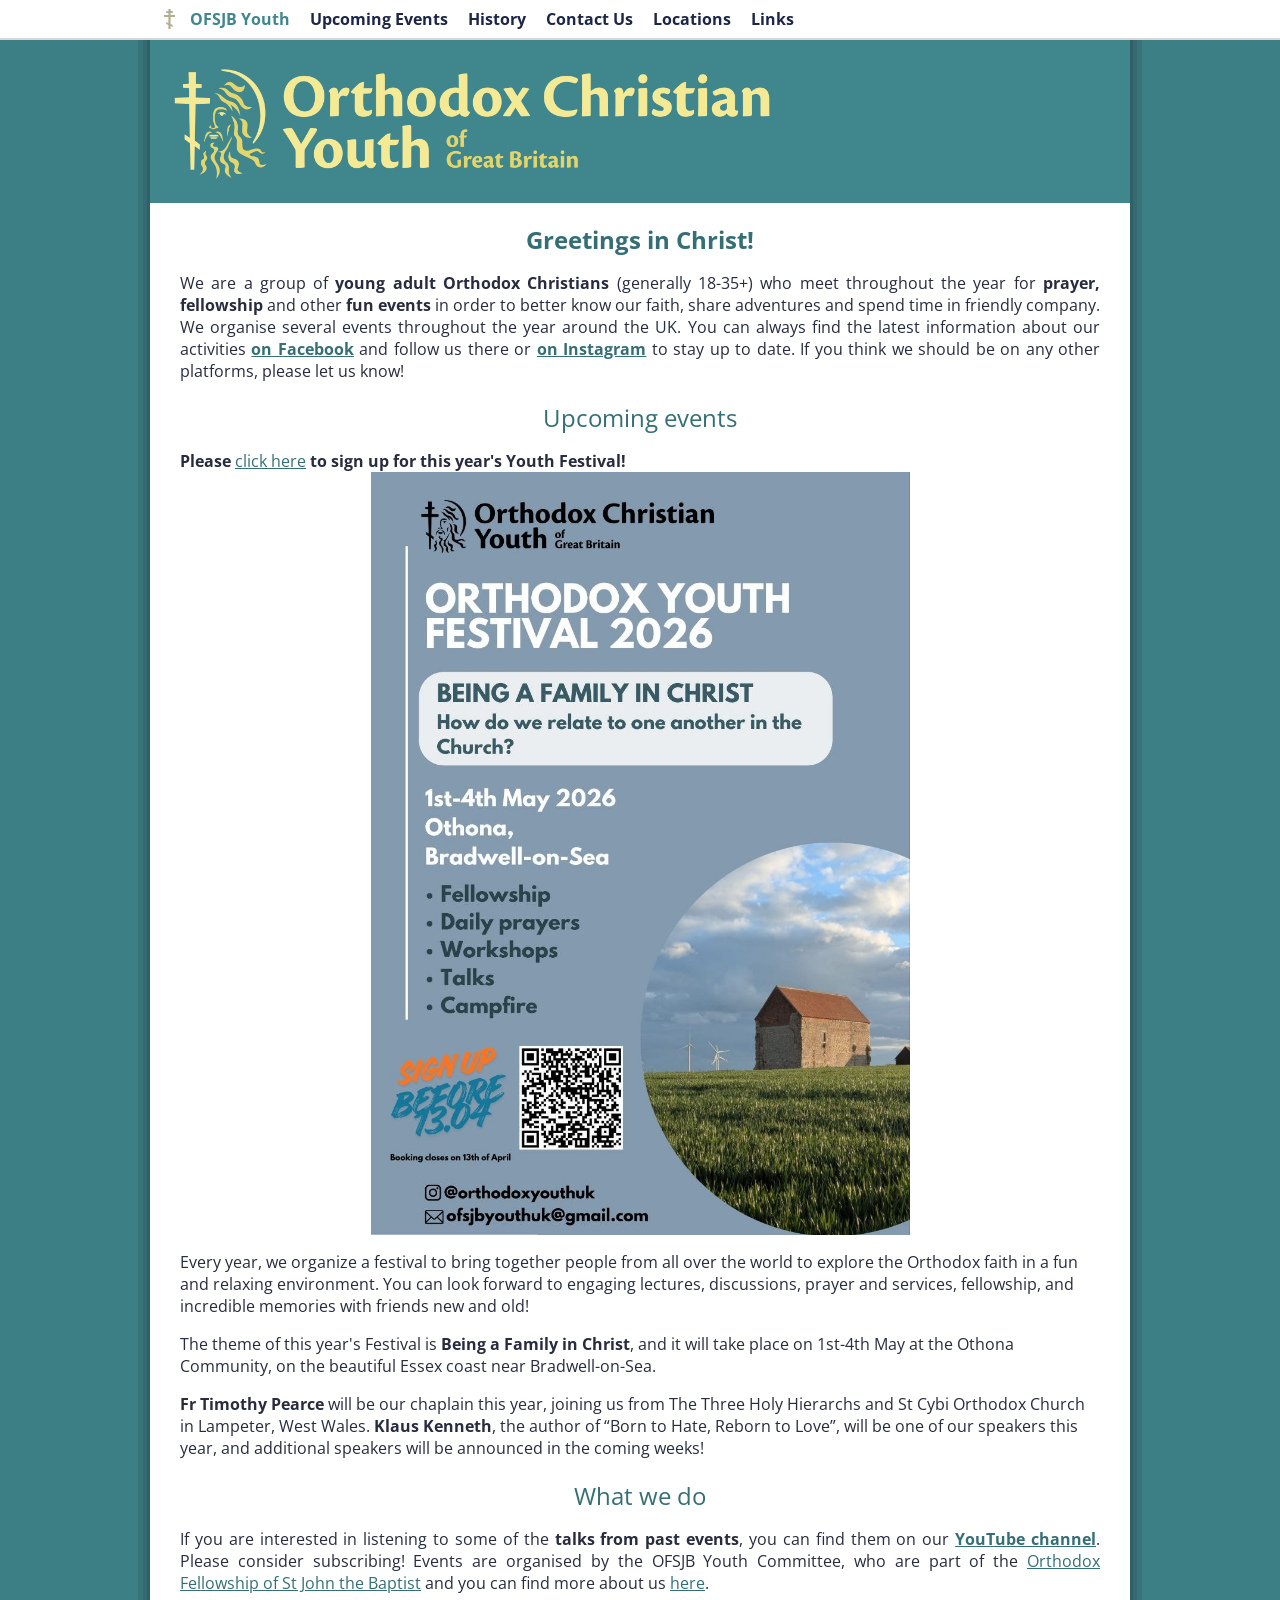
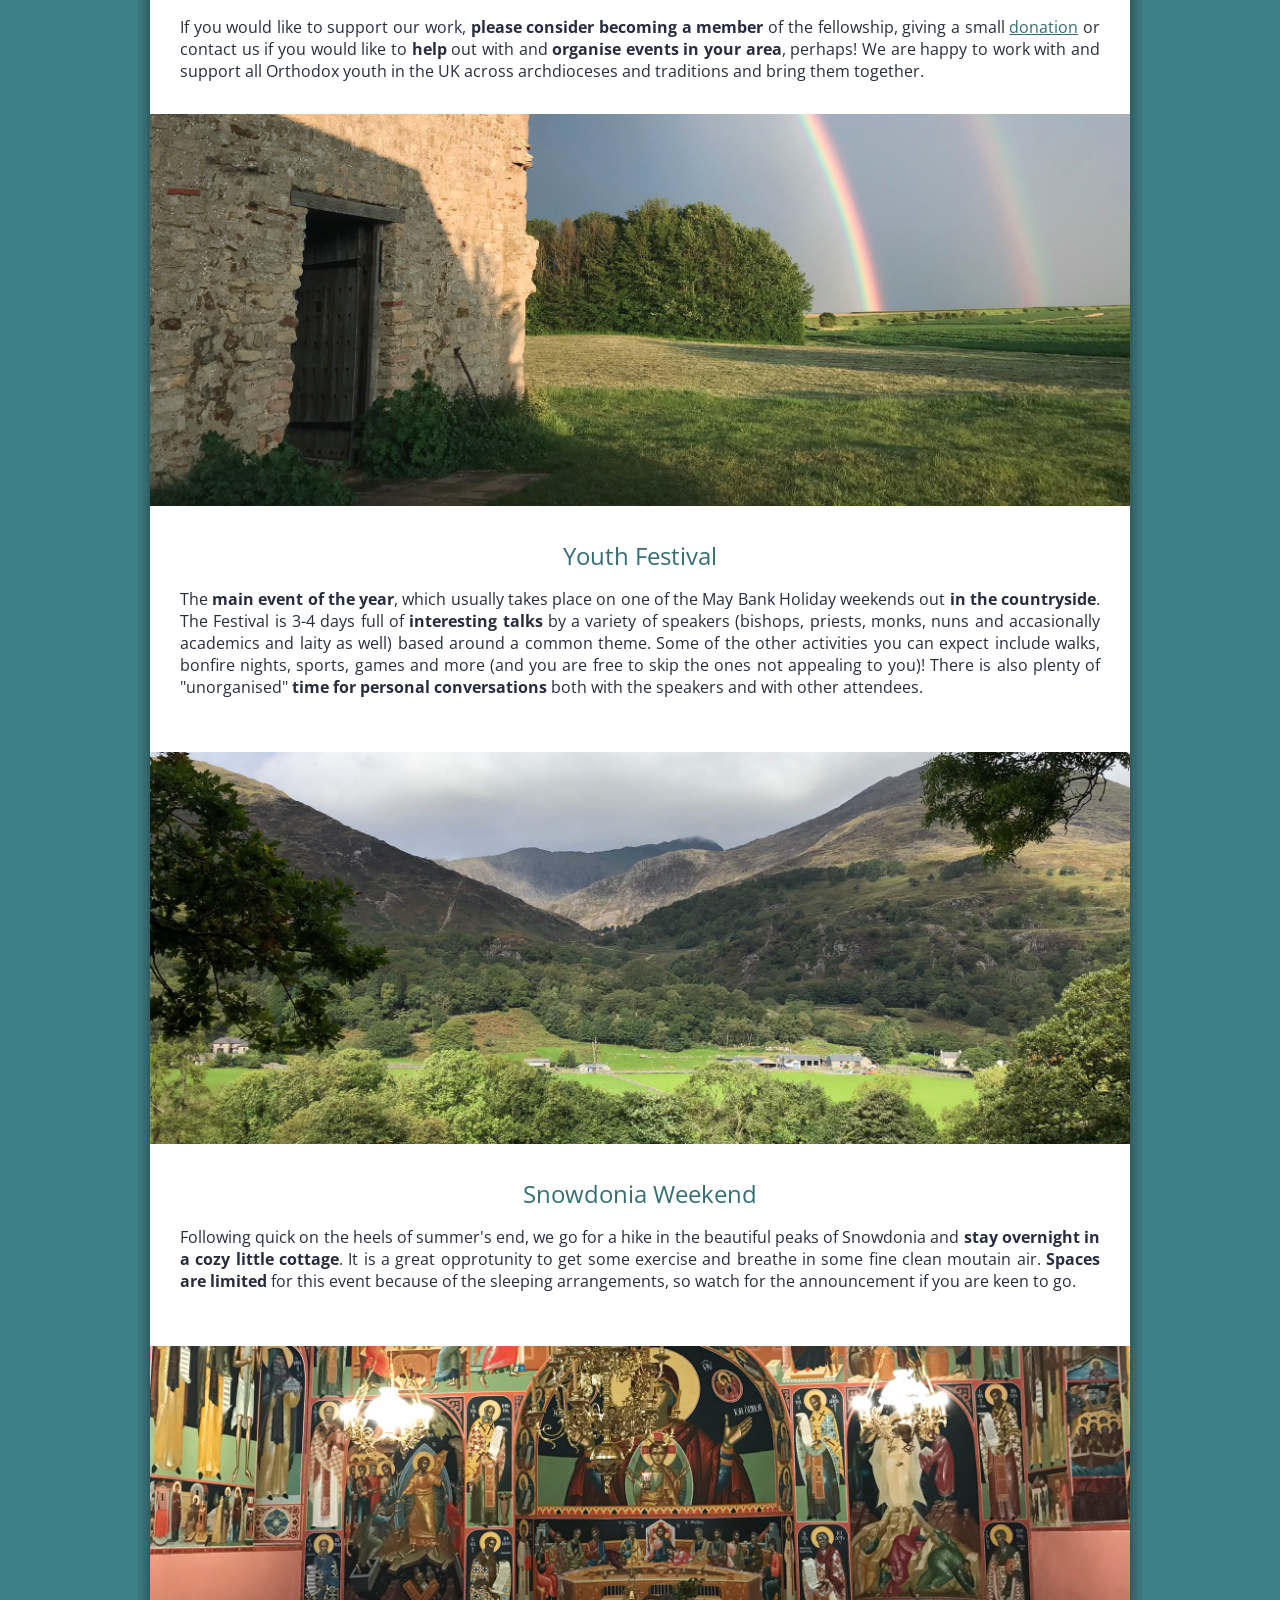
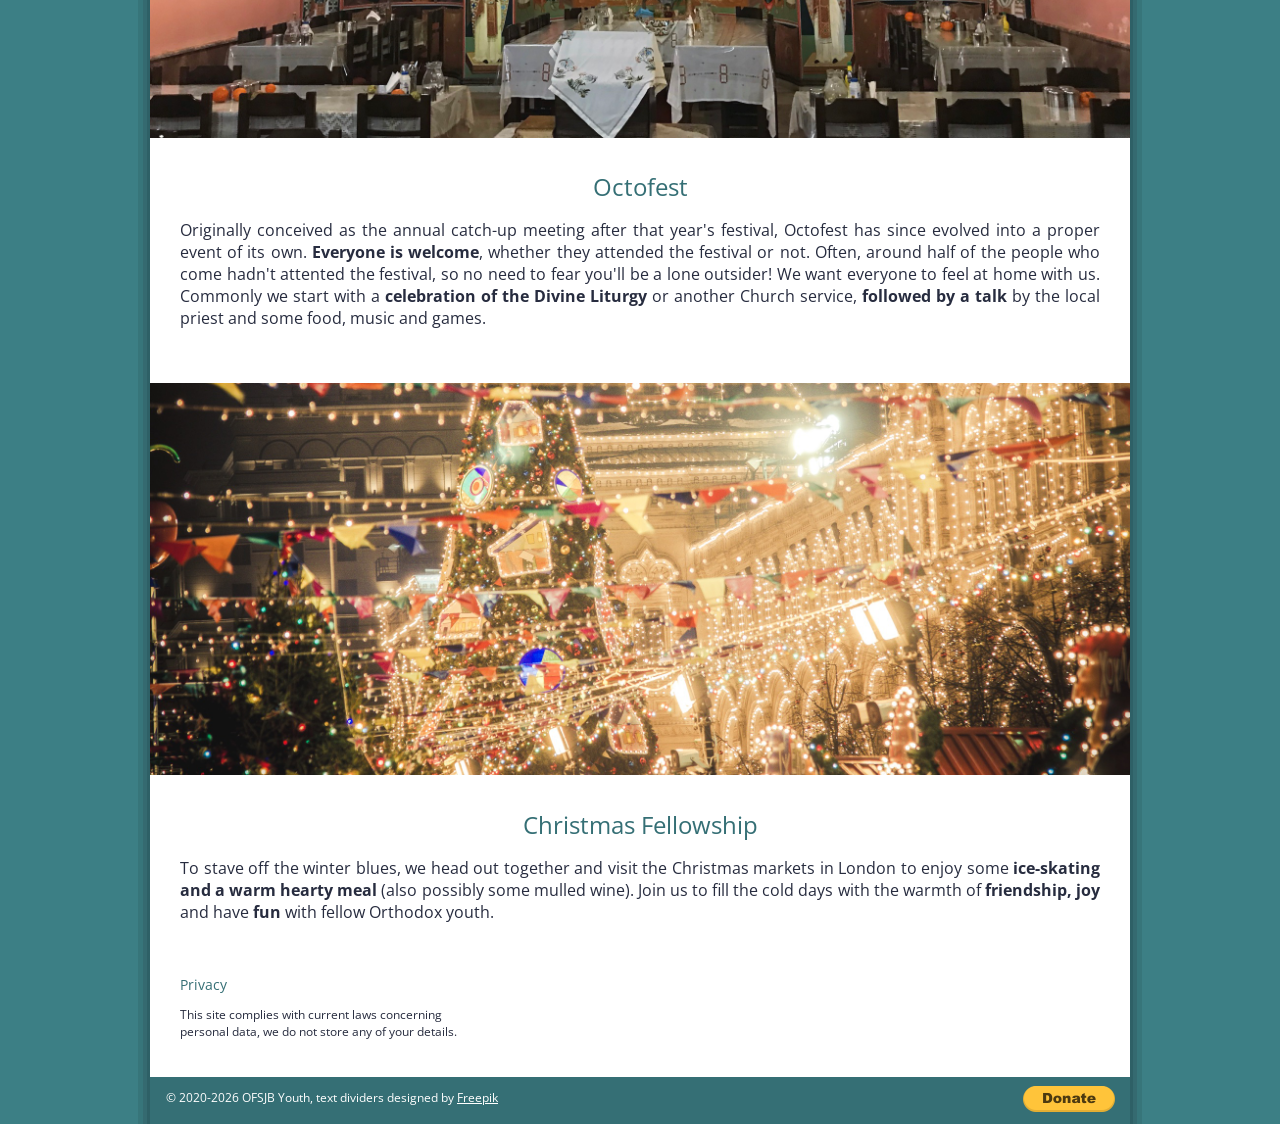
==== commit 20fd47bc: "Add 2026 festival details" ====
--- a/index.html
+++ b/index.html
@@ -67,6 +67,32 @@
         to stay up to date. If you think we should be on any other platforms,
         please let us know!
       </p>
+
+      <h2>Upcoming events</h2>
+      <p>
+        <strong>Please <a href="https://link.ofsjb.org/OYF26-signup">click here</a> to sign up for this year's Youth Festival!</strong>
+      </p>
+      <div class="center_image">
+        <img
+          src="fest2026_poster.jpg"
+          alt="2026 Youth Festival poster"
+          height="auto"
+          width="55%"
+        />
+      </div>
+
+      <p>
+        Every year, we organize a festival to bring together people from all over the world to explore the Orthodox faith in a fun and relaxing environment. You can look forward to engaging lectures, discussions, prayer and services, fellowship, and incredible memories with friends new and old!
+      </p>
+      <p>
+        The theme of this year's Festival is <strong>Being a Family in Christ</strong>, and it will take place on 1st-4th May at the Othona Community, on the beautiful Essex coast near Bradwell-on-Sea.
+      </p>
+      <p>
+        <strong>Fr Timothy Pearce</strong> will be our chaplain this year, joining us from The Three Holy Hierarchs and St Cybi Orthodox Church in Lampeter, West Wales. <strong>Klaus Kenneth</strong>, the author of “Born to Hate, Reborn to Love”, will be one of our speakers this year, and additional speakers will be announced in the coming weeks!
+      </p>
+
+      <div class="clearfix"></div>
+
 
       <h2>What we do</h2>
 
@@ -233,7 +259,7 @@
 
       <div class="lower_banner_text">
         <p>
-          © 2020-2025 OFSJB Youth, text dividers designed by
+          © 2020-2026 OFSJB Youth, text dividers designed by
           <a
             href="https://www.freepik.com/free-vector/page-dividers-collection-without-background_2385272.htm"
           >
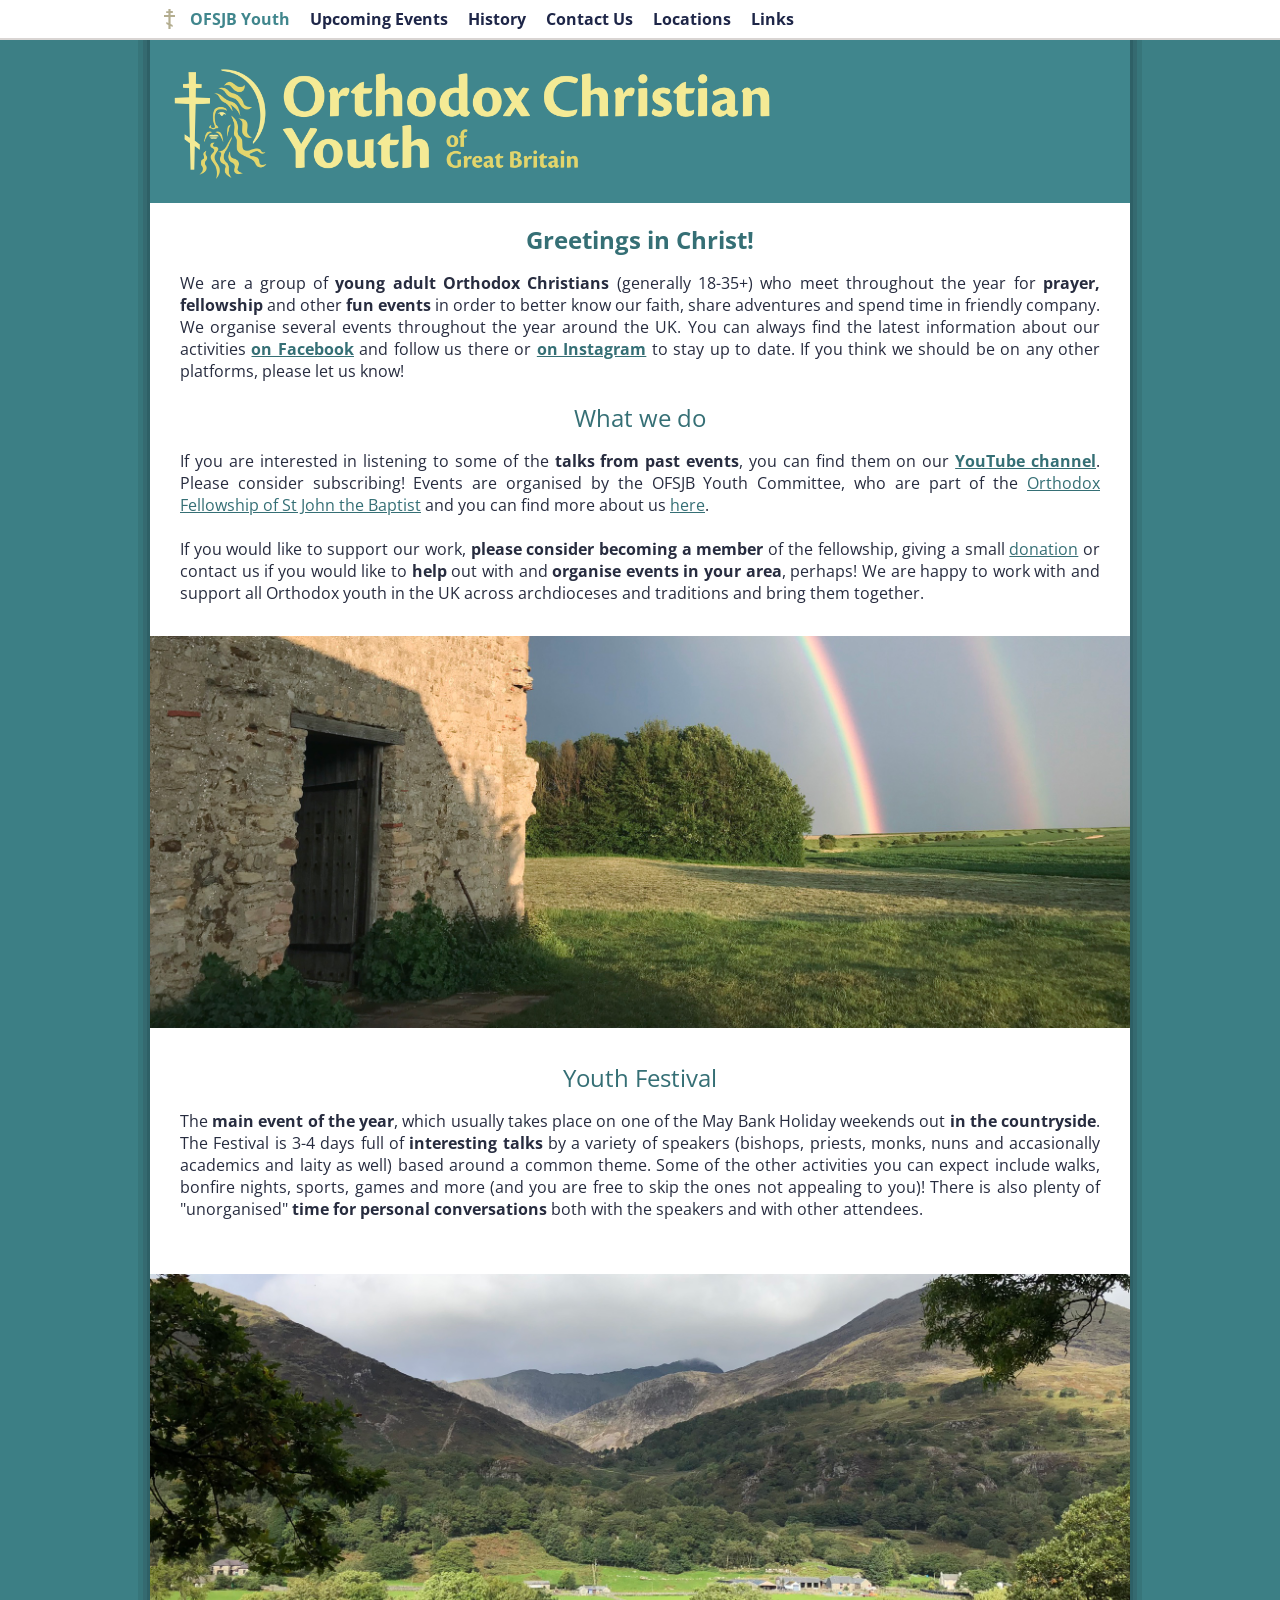
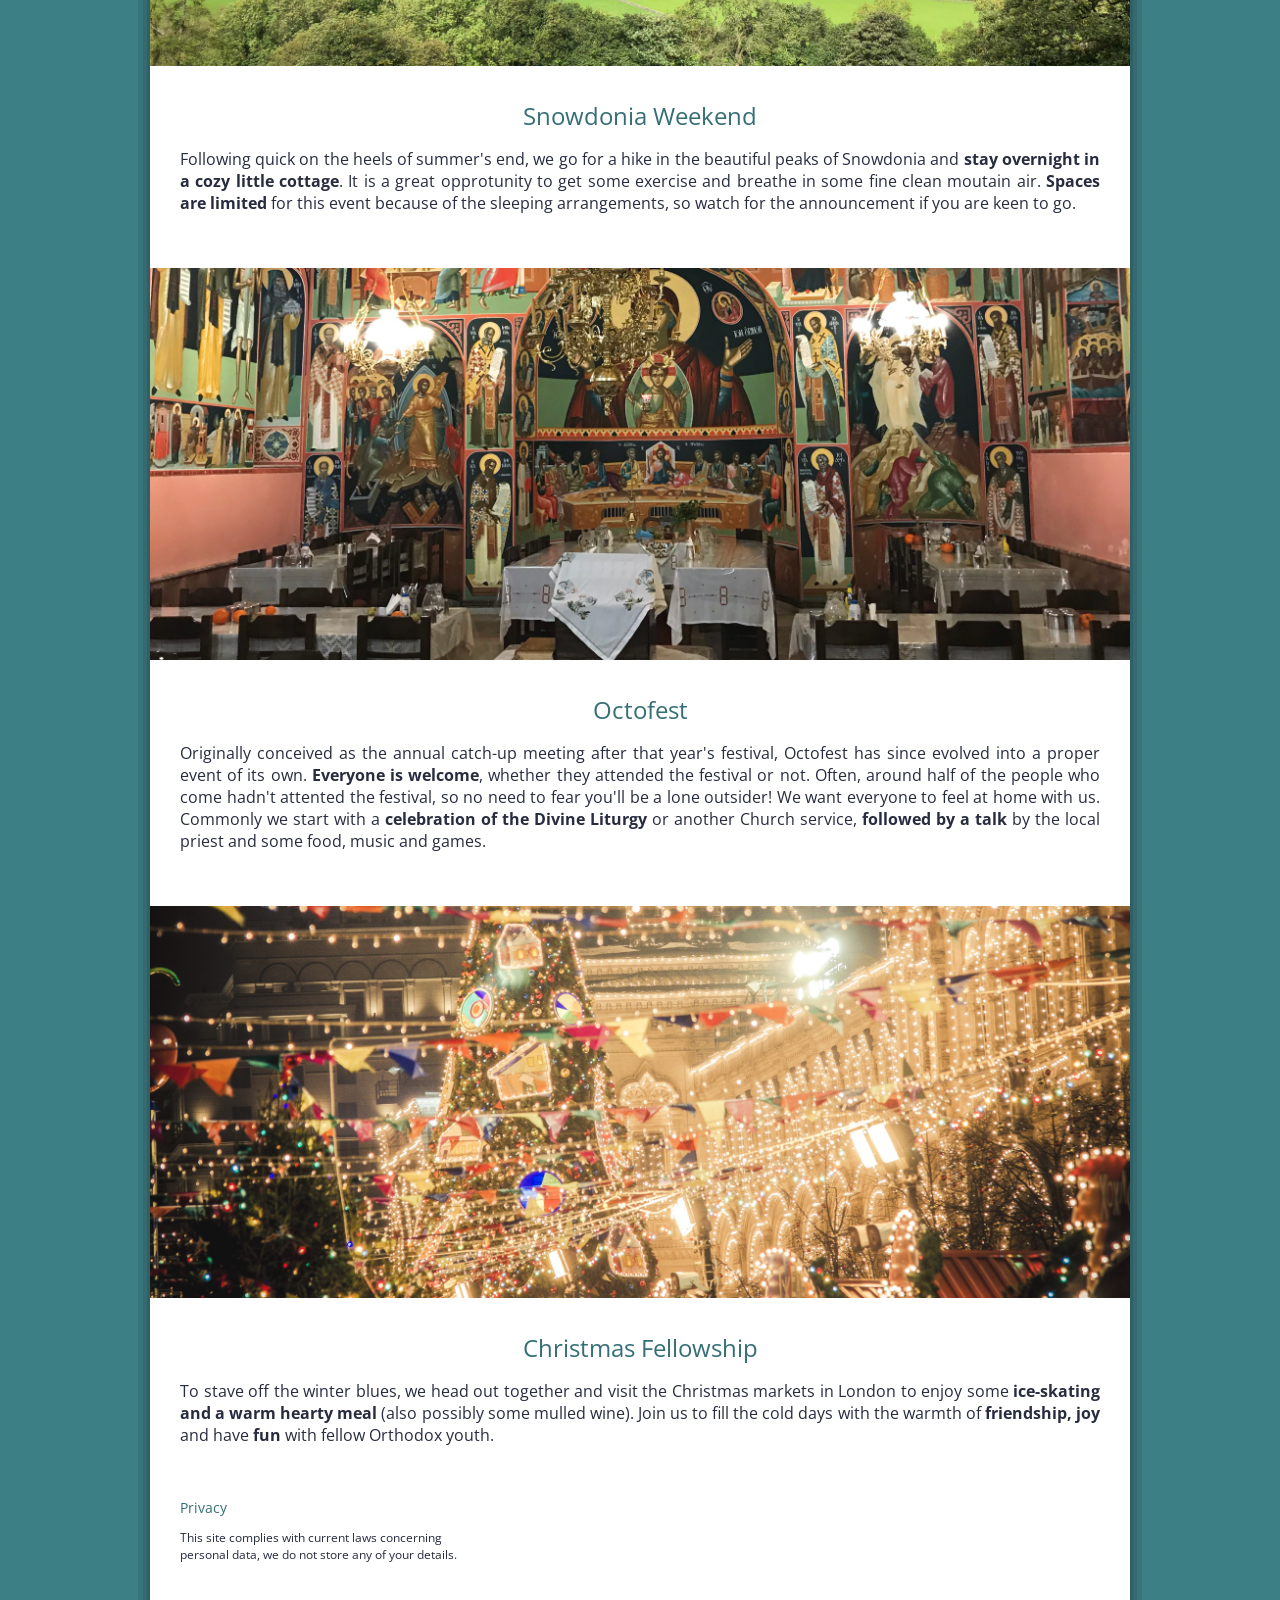
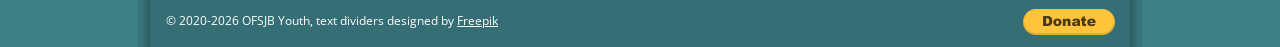
==== commit 2b6f93a6: "Move 2026 Festival details from front page to history" ====
--- a/index.html
+++ b/index.html
@@ -67,32 +67,6 @@
         to stay up to date. If you think we should be on any other platforms,
         please let us know!
       </p>
-
-      <h2>Upcoming events</h2>
-      <p>
-        <strong>Please <a href="https://link.ofsjb.org/OYF26-signup">click here</a> to sign up for this year's Youth Festival!</strong>
-      </p>
-      <div class="center_image">
-        <img
-          src="fest2026_poster.jpg"
-          alt="2026 Youth Festival poster"
-          height="auto"
-          width="55%"
-        />
-      </div>
-
-      <p>
-        Every year, we organize a festival to bring together people from all over the world to explore the Orthodox faith in a fun and relaxing environment. You can look forward to engaging lectures, discussions, prayer and services, fellowship, and incredible memories with friends new and old!
-      </p>
-      <p>
-        The theme of this year's Festival is <strong>Being a Family in Christ</strong>, and it will take place on 1st-4th May at the Othona Community, on the beautiful Essex coast near Bradwell-on-Sea.
-      </p>
-      <p>
-        <strong>Fr Timothy Pearce</strong> will be our chaplain this year, joining us from The Three Holy Hierarchs and St Cybi Orthodox Church in Lampeter, West Wales. <strong>Klaus Kenneth</strong>, the author of “Born to Hate, Reborn to Love”, will be one of our speakers this year, and additional speakers will be announced in the coming weeks!
-      </p>
-
-      <div class="clearfix"></div>
-
 
       <h2>What we do</h2>
 
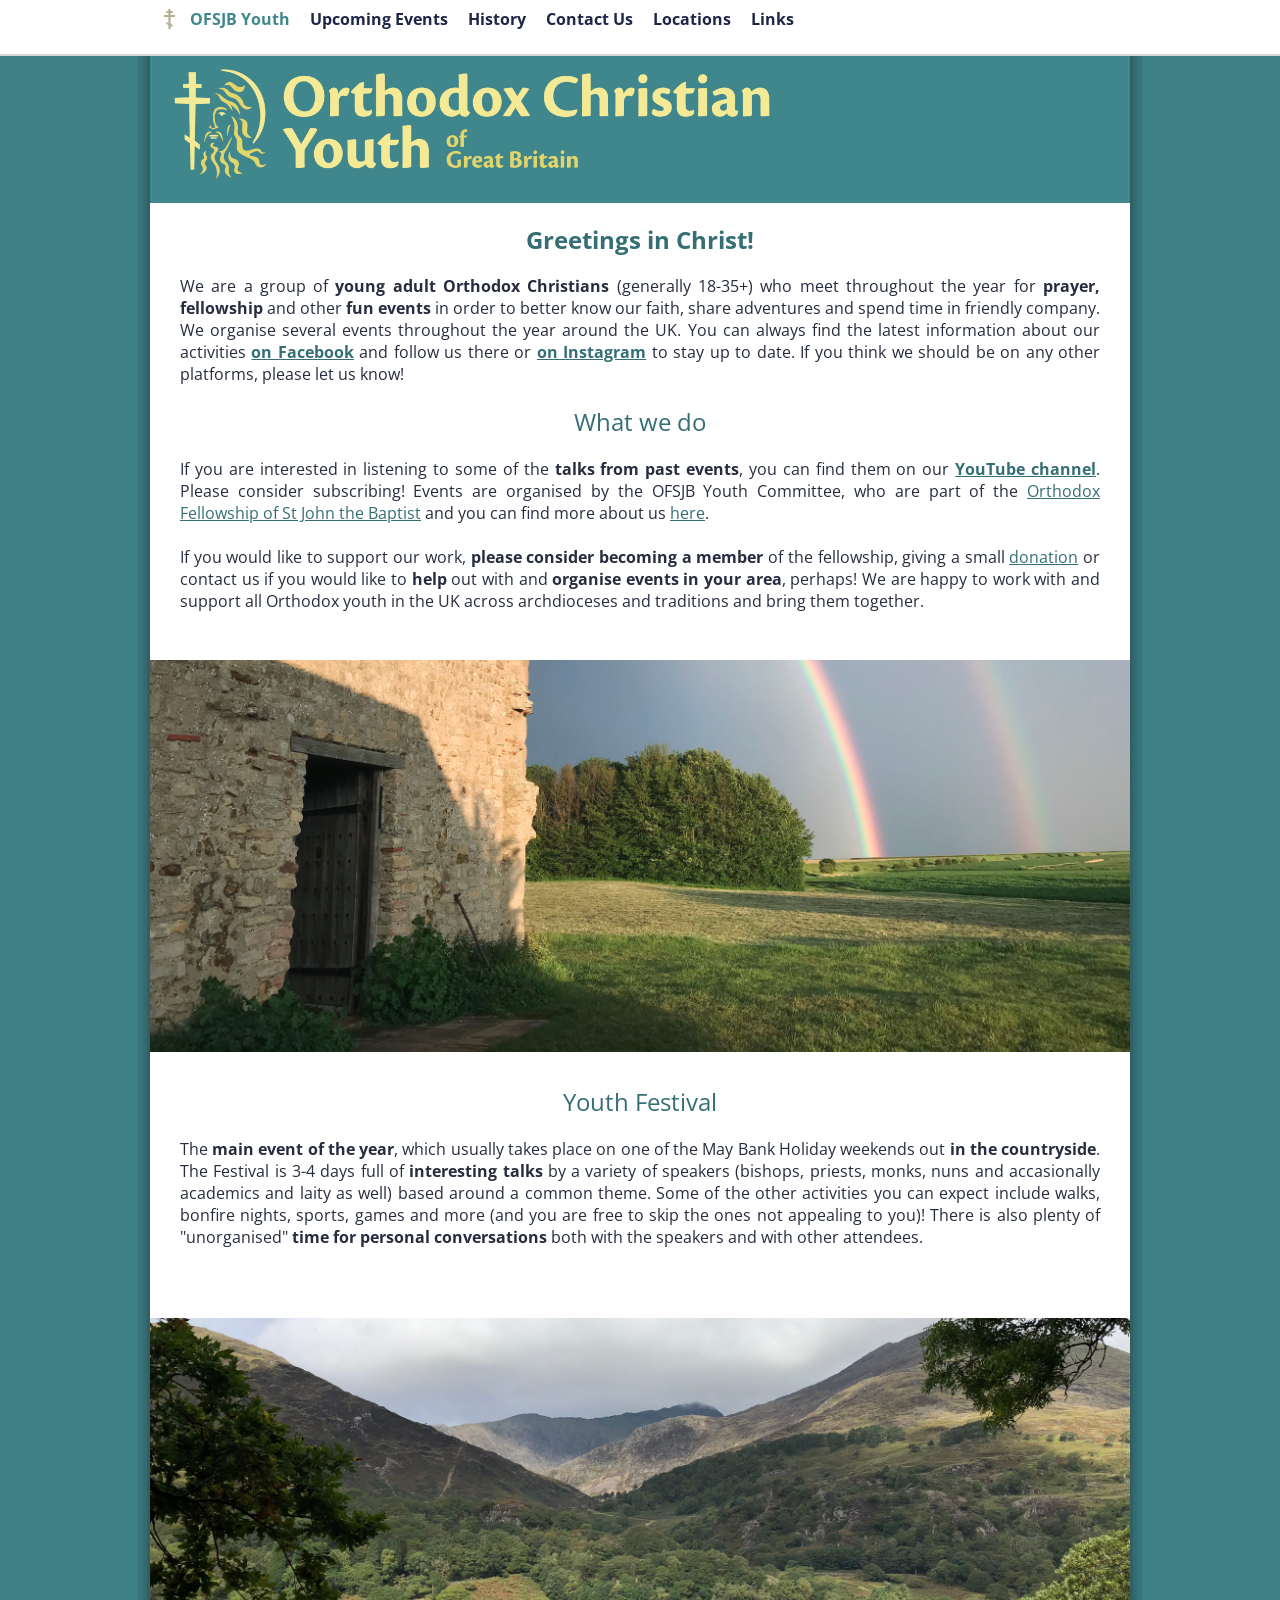
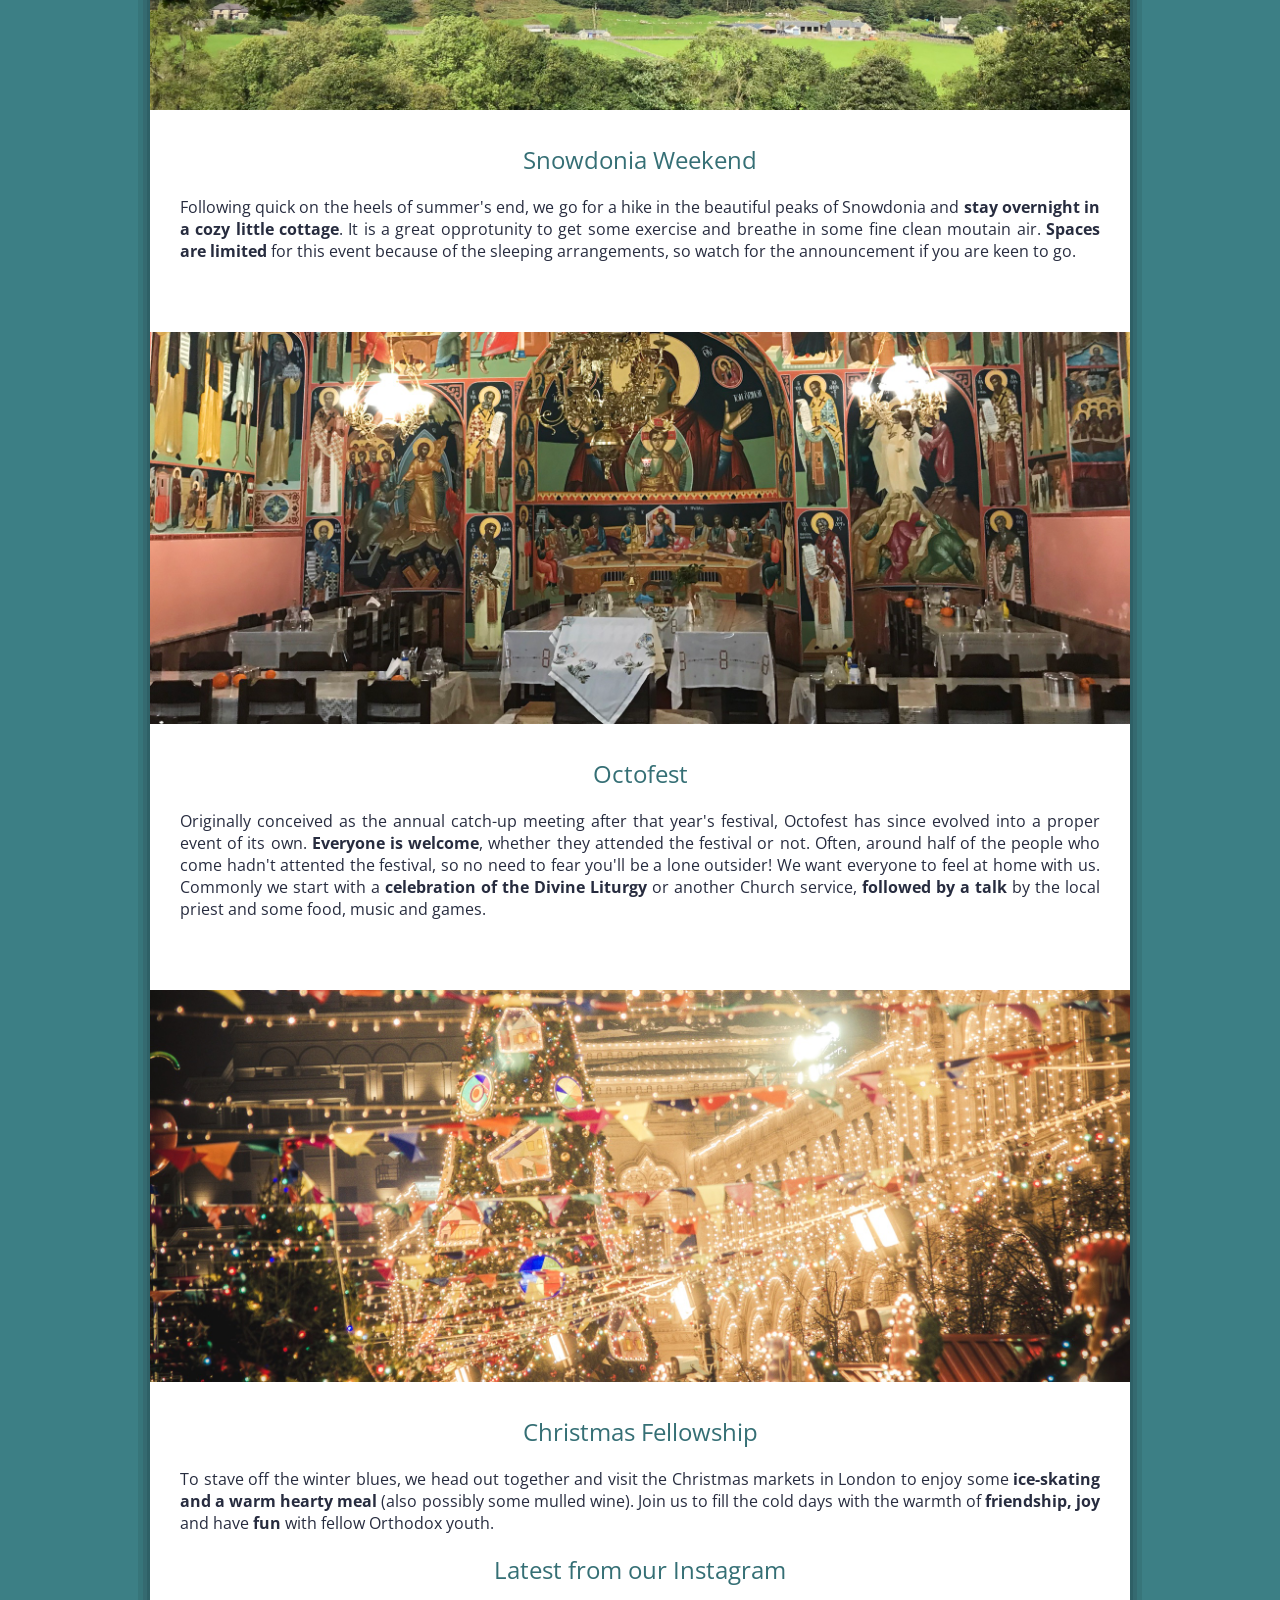
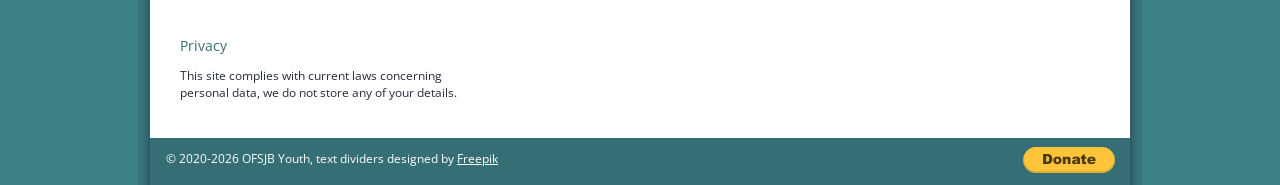
==== commit 48412484: "Basic Instagram feed embed" ====
--- a/index.html
+++ b/index.html
@@ -190,14 +190,19 @@
         fellow Orthodox youth.
       </p>
 
-      <br />
+      <h2>Latest from our Instagram</h2>
+
+      <div style="position:relative; left: 5%; max-width: 90%; max-height: 50vh; overflow-y: scroll">
+        <script src="https://www.juicer.io/embed/orthodoxyouthuk/embed-code.js"
+                type="text/javascript" async defer></script>
+      </div>
 
       <h4>Privacy</h4>
 
       <p class="small_print">
         This site complies with current laws concerning personal data, we do not
         store any of your details.
-        <br /><br />
+        <br/><br/>
       </p>
 
       <div class="clearfix"></div>
--- a/styles.css
+++ b/styles.css
@@ -1,13 +1,8 @@
-*
-{
-    background-color: #3C7f85;
-    margin-bottom: 0;
-}
-
 body
 {
     font-family: 'Open Sans',sans-serif;
     font-size: 16px;
+    background-color: #3C7f85;
     color: #272c3f;
     margin: 0;
     padding-top: 10px;
@@ -498,4 +493,4 @@
 
 .history__speakers-list > * {
     background: unset;
-}+}
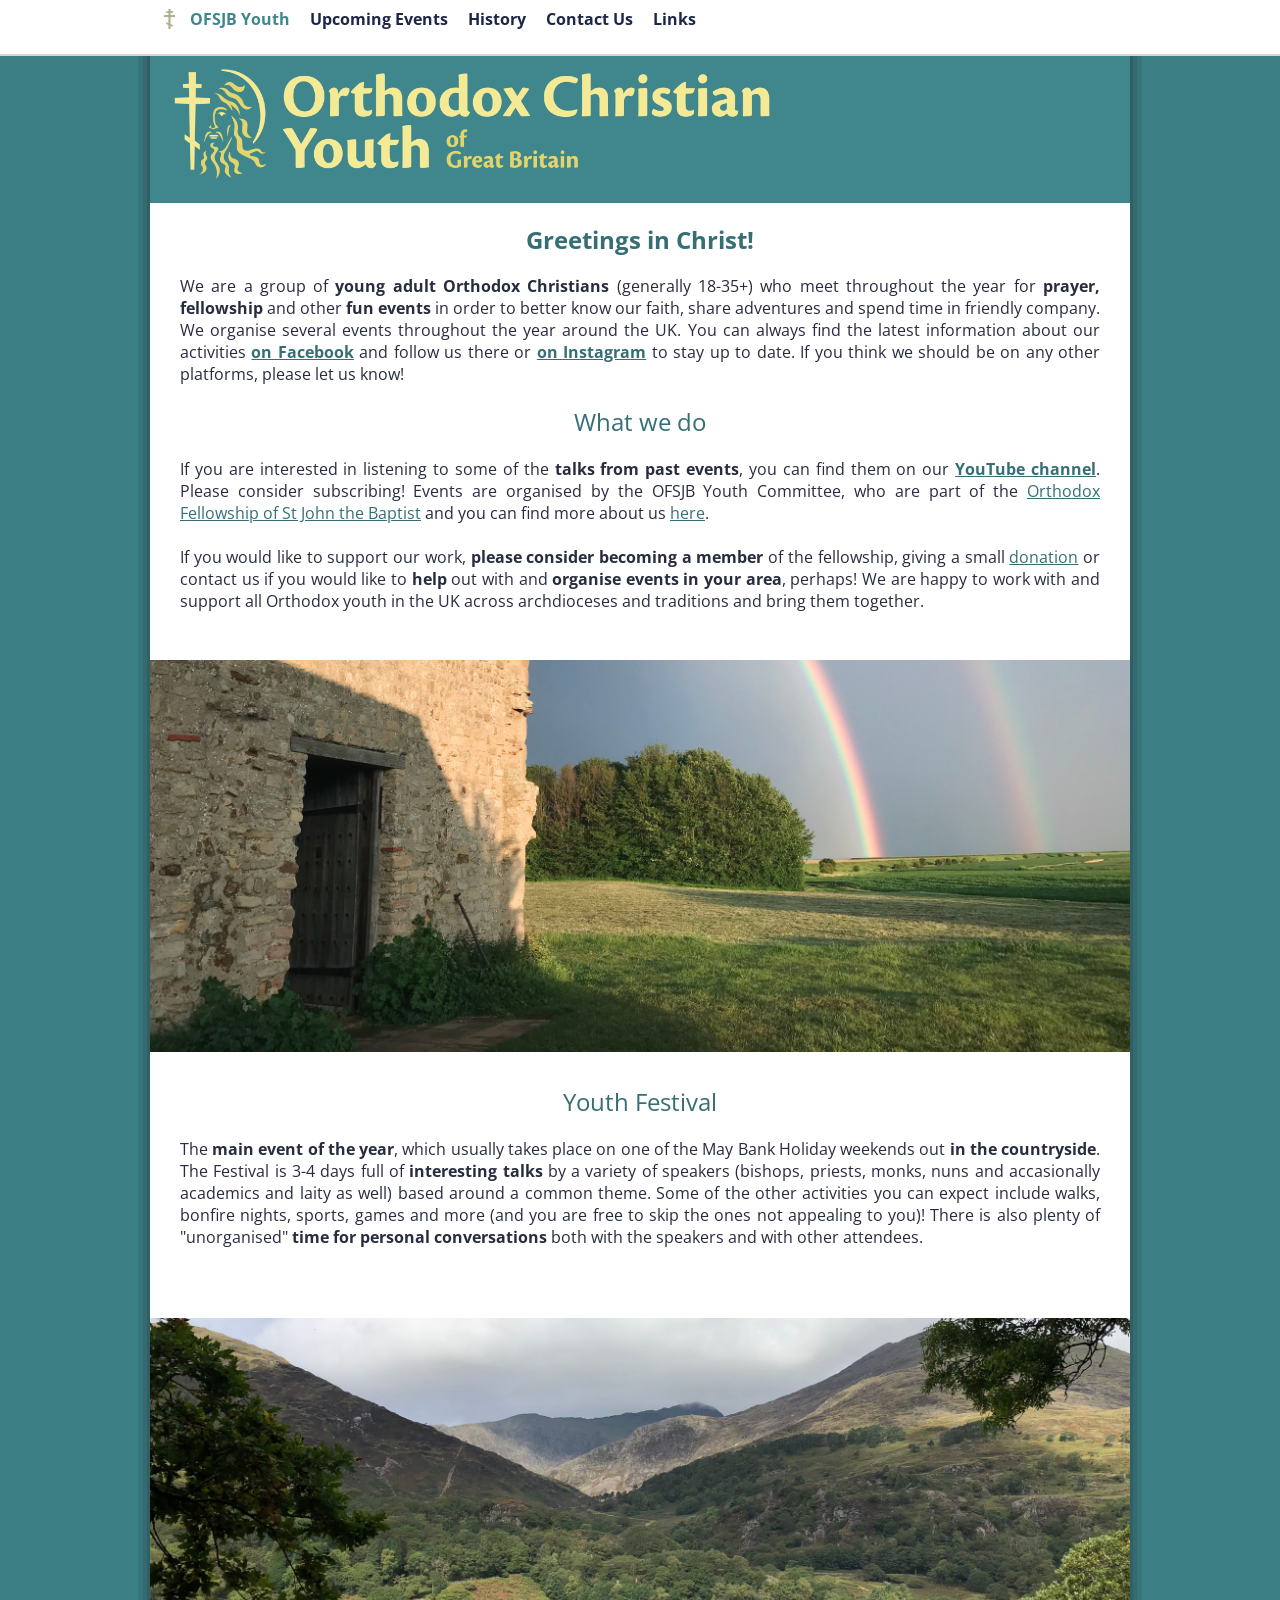
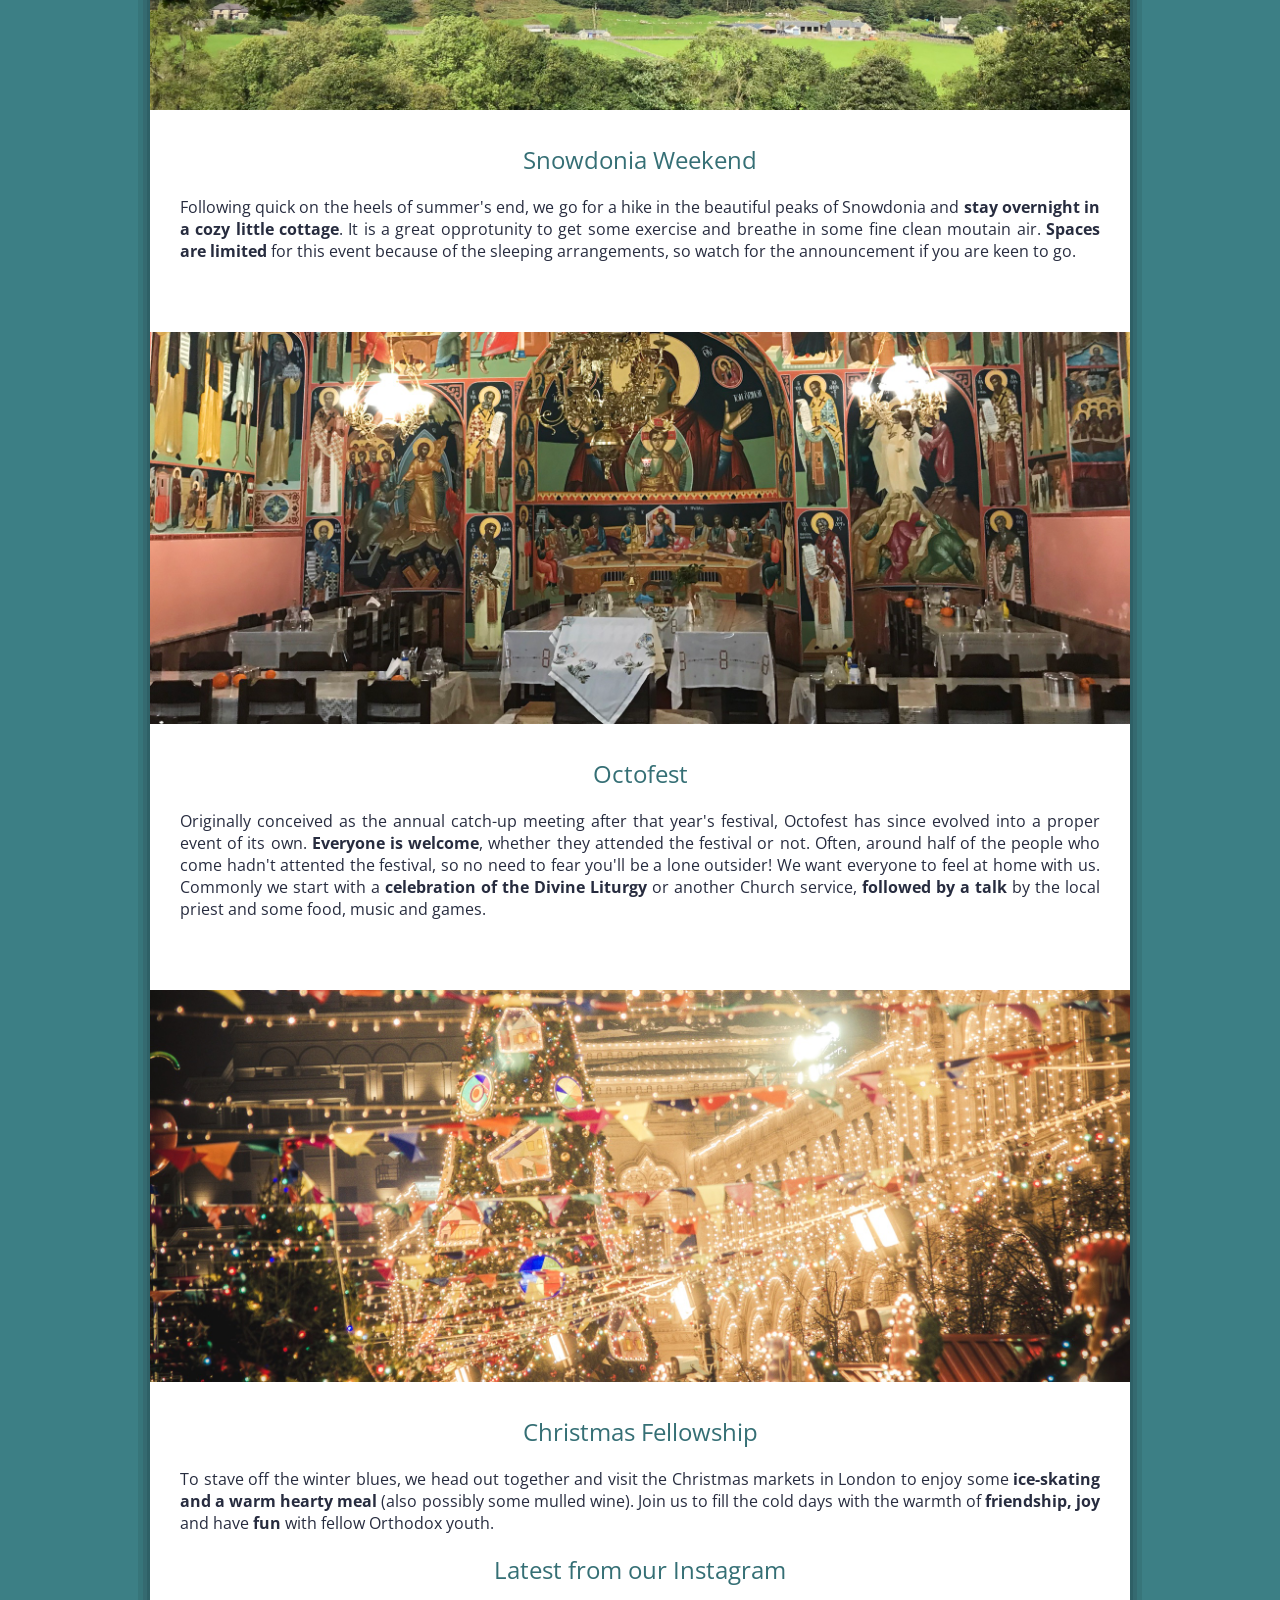
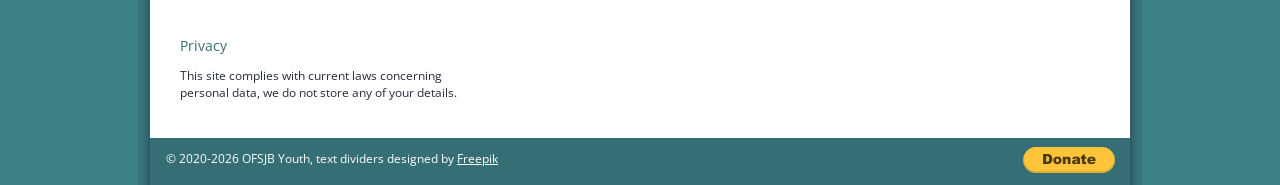
==== commit 92493aaf: "Remove Locations page" ====
--- a/index.html
+++ b/index.html
@@ -31,7 +31,6 @@
         <a href="upcoming.html"><strong>Upcoming Events</strong></a>
         <a href="past.html"><strong>History</strong></a>
         <a href="contact.html"><strong>Contact Us</strong></a>
-        <a href="locations.html"><strong>Locations</strong></a>
         <a href="links.html"><strong>Links</strong></a>
       </div>
 
@@ -192,7 +191,7 @@
 
       <h2>Latest from our Instagram</h2>
 
-      <div style="position:relative; left: 5%; max-width: 90%; max-height: 50vh; overflow-y: scroll">
+      <div class="juicer-holder" style="position:relative; left: 5%; max-width: 91%; max-height: 50vh; overflow-y: scroll">
         <script src="https://www.juicer.io/embed/orthodoxyouthuk/embed-code.js"
                 type="text/javascript" async defer></script>
       </div>
@@ -247,5 +246,23 @@
         </p>
       </div>
     </footer>
+
+    <script>
+      (function() {
+        function hack() {
+          const ads = document.querySelectorAll('.juicer-ad');
+
+          if (ads.length) {
+            ads.forEach(node => node.remove());
+            document.querySelector('.juicer-holder').style['max-width'] = '90%';
+            console.log('Mischief managed')
+
+          } else
+            setTimeout(hack, 700);
+        }
+
+        setTimeout(hack, 1000);
+      })()
+    </script>
   </body>
 </html>
